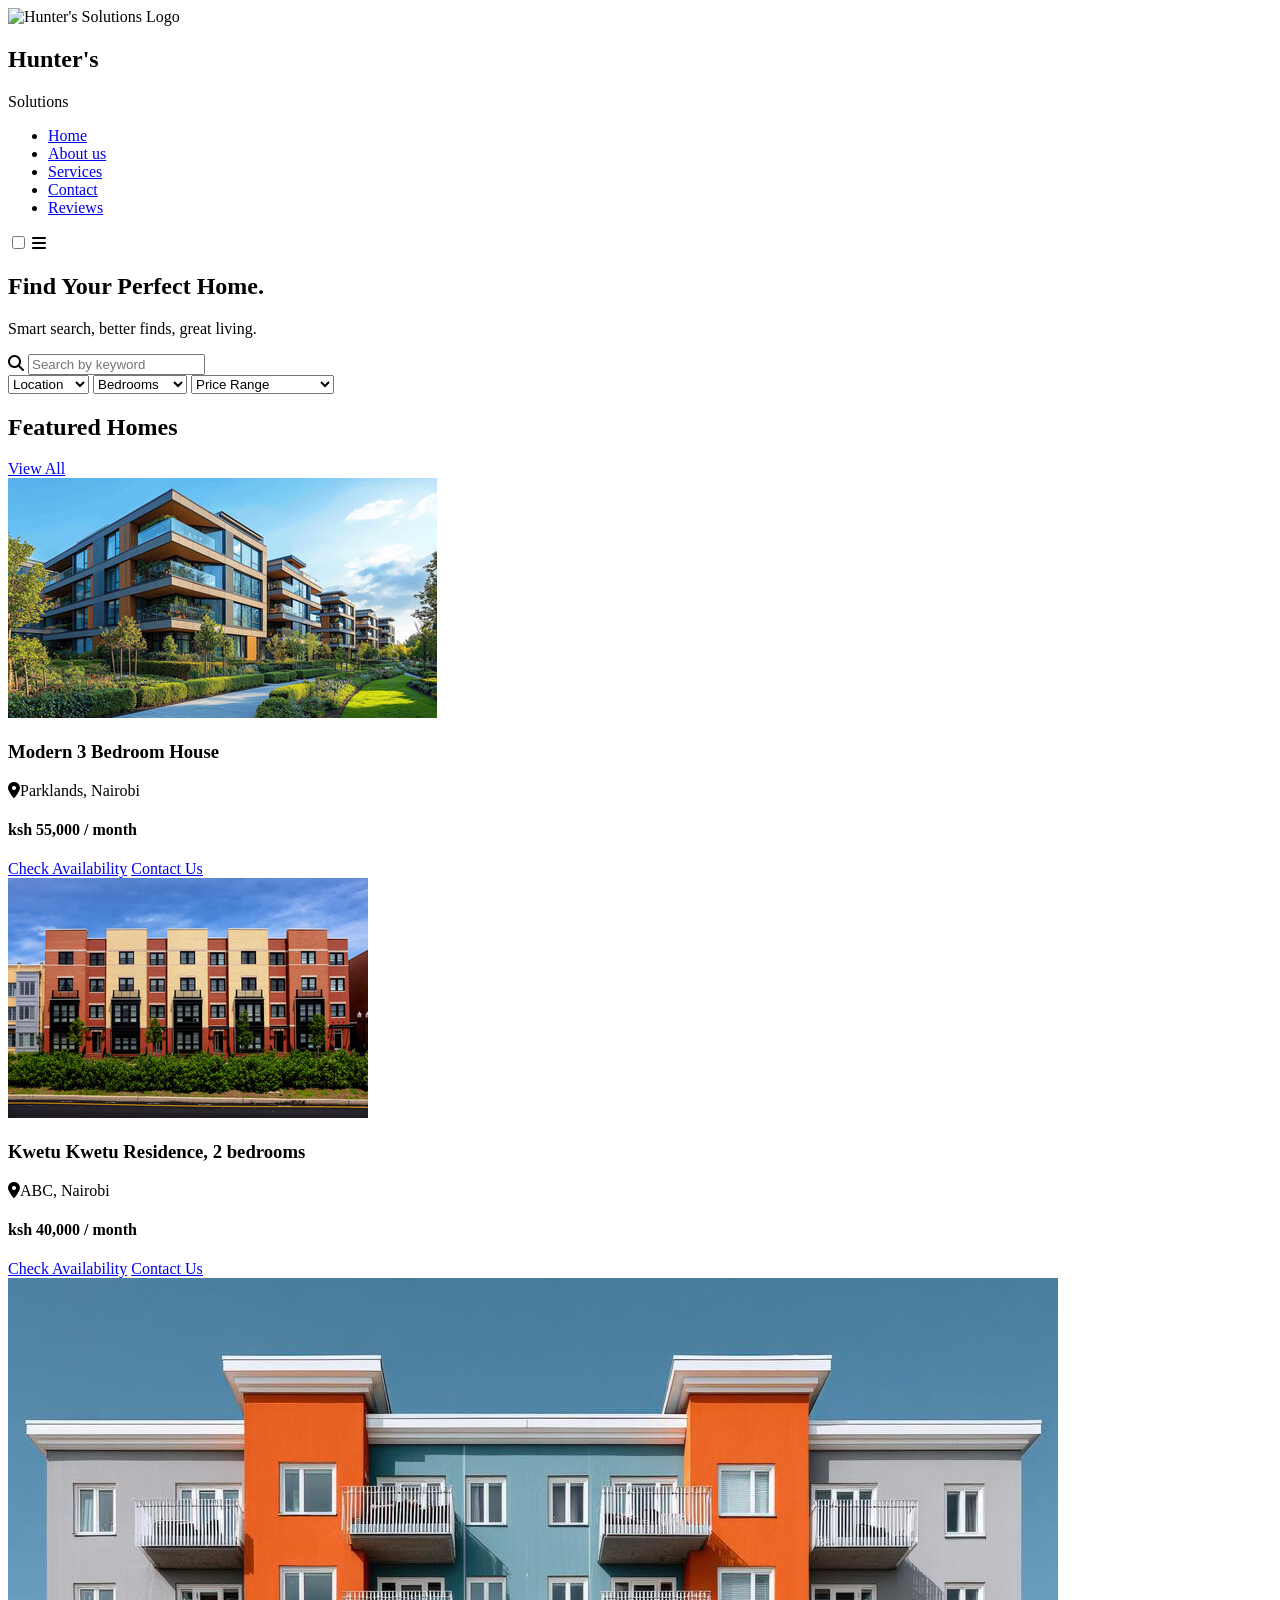
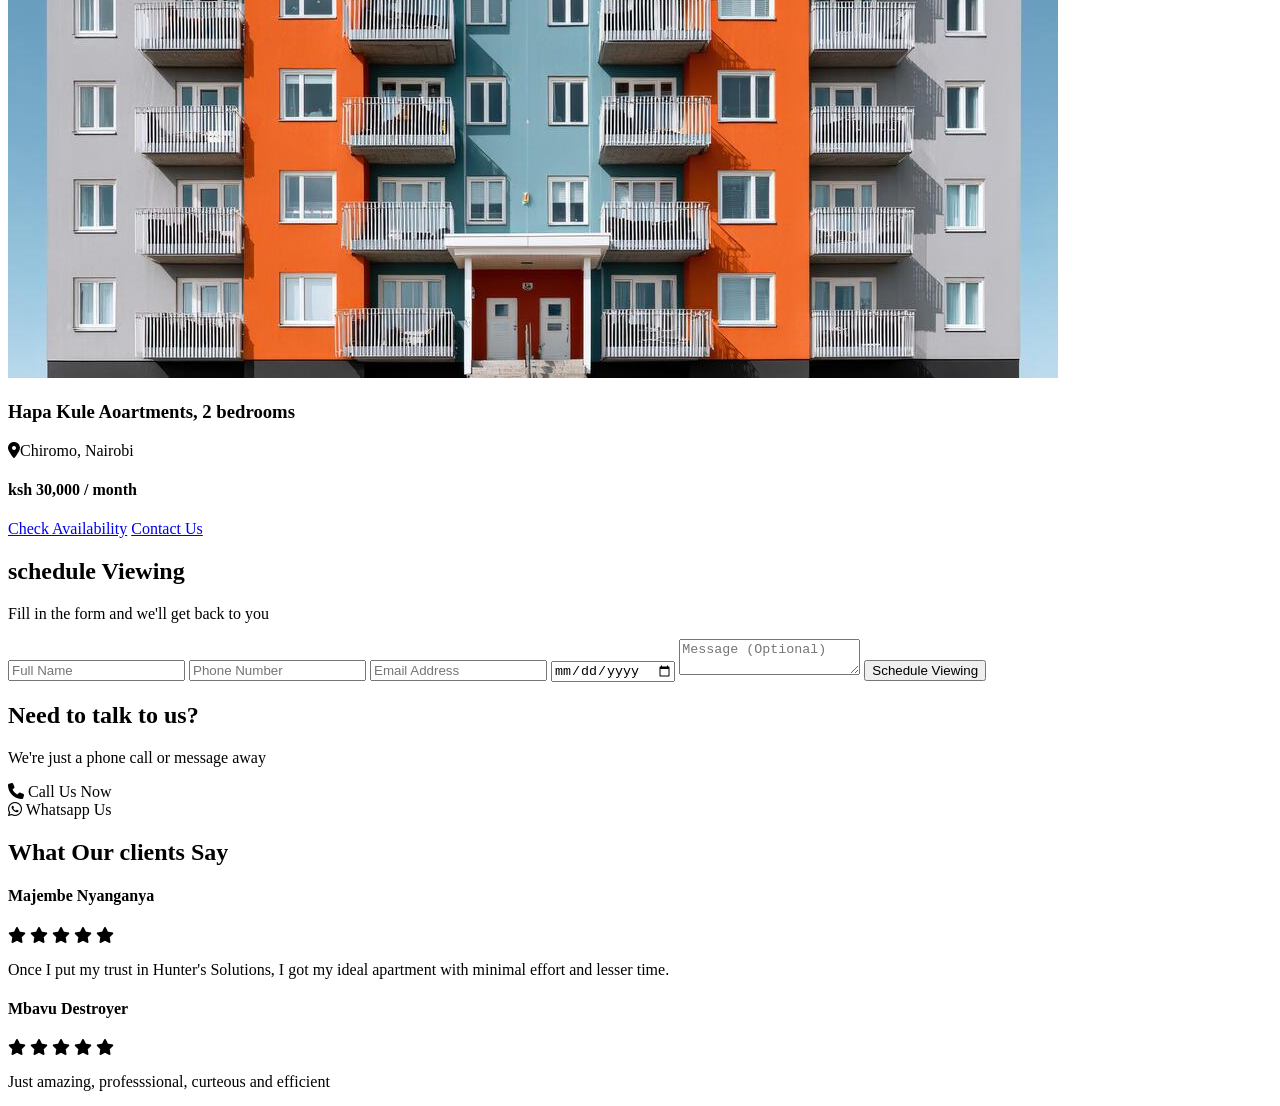
==== index.html @ afc2e2cc "add information section for schedule viewing, contact information and reviews" ====
<!DOCTYPE html>
<html lang="en">

<head>
    <meta charset="UTF-8">
    <meta name="viewport" content="width=device-width, initial-scale=1.0">
    <title>Hunter's Solution</title>
    <link rel="preconnect" href="https://fonts.googleapis.com">
    <link rel="preconnect" href="https://fonts.gstatic.com" crossorigin>

    <link href="https://fonts.googleapis.com/css2?family=Poppins:wght@300;400;500;600;700&display=swap"
        rel="stylesheet">
    <link rel="stylesheet" href="https://cdnjs.cloudflare.com/ajax/libs/font-awesome/6.7.2/css/all.min.css">
    <link rel="stylesheet" href="css\style.css">

</head>

<body>
    <header>
        <nav class="navbar">
            <div class="logo">

                <img src="images/logo.png" alt="Hunter's Solutions Logo">

                <div class="logo-text">
                    <h2>Hunter's</h2>
                    <span>Solutions</span>
                </div>

            </div>
            <ul class="nav-links">

                <li><a href="#home">Home</a></li>

                <li><a href="#about">About us</a></li>

                <li><a href="#services">Services</a></li>

                <li><a href="#contact">Contact</a></li>

                <li><a href="#reviews">Reviews</a></li>

            </ul>
            <input type="checkbox" id="menu-toggle">

            <label for="menu-toggle" class="hamburger">

                <i class="fa-solid fa-bars"></i>

            </label>
        </nav>
    </header>
    <main>
        <section id="home" class="hero"></section>
        <section class="featured-properties"></section>
        <section class="informarion-section"></section>

    </main>
    <section id="home" class="hero">
        <div class="overlay">
            <div class="hero-content">
                <h1>Find Your Perfect Home.</h1>
                <p>Smart search, better finds, great living.</p>
                <div class="search-bar">
                    <div class="search-input">
                        <i class="fa-solid fa-magnifying-glass"></i>
                        <input type="text" placeholder="Search by keyword">

                    </div>
                    <select>
                        <option>Location</option>
                        <option>Nairobi</option>
                        <option>Kisumu</option>
                        <option>Mombasa</option>
                        <option>Nakuru</option>
                    </select>
                    <select>
                        <option>Bedrooms</option>
                        <option>2 Bedrooms</option>
                        <option>3 Bedrooms</option>
                    </select>
                    <select>
                        <option>Price Range</option>
                        <option>Ksh 20,000 - 30,000</option>
                        <option>Ksh 30,000 - 40,000</option>
                        <option>Ksh 40,000 - 50,000</option>
                    </select>
                </div>
            </div>
        </div>
    </section>
    <section class="featured-properties">
        <div class="section-heading">
            <h2>Featured Homes</h2>
            <a href="#">View All</a>
        </div>
        <div class="property-grid">

        </div>
    </section>
    <article class="property-card">
        <img src="assets\apt1.jpg" alt="Modern Apartment">
        <div class="property-details">
            <h3>Modern 3 Bedroom House</h3>
            <p><i class="fa-solid fa-location-dot"></i>Parklands, Nairobi</p>
            <h4>ksh 55,000 / month</h4>
            <div class="property-buttons">
                <a href="#">Check Availability</a>
                <a href="#contact">Contact Us</a>
            </div>
        </div>
    </article>
    <article class="property-card">
        <img src="assets\apt2.jpg" alt="Modern Apartment">
        <div class="property-details">
            <h3>Kwetu Kwetu Residence, 2 bedrooms</h3>
            <p><i class="fa-solid fa-location-dot"></i>ABC, Nairobi</p>
            <h4>ksh 40,000 / month</h4>
            <div class="property-buttons">
                <a href="#">Check Availability</a>
                <a href="#contact">Contact Us</a>
            </div>
        </div>
    </article>
    <article class="property-card">
        <img src="assets\apt6.jpeg" alt="Modern Apartment">
        <div class="property-details">
            <h3>Hapa Kule Aoartments, 2 bedrooms</h3>
            <p><i class="fa-solid fa-location-dot"></i>Chiromo, Nairobi</p>
            <h4>ksh 30,000 / month</h4>
            <div class="property-buttons">
                <a href="#">Check Availability</a>
                <a href="#contact">Contact Us</a>
            </div>
        </div>
    </article>
    <section class="information-section">
        <article id="schedule" class="schedule-card">
            <h2>schedule Viewing</h2>
            <p>Fill in the form and we'll get back to you</p>
            <form>
                <input type="text" placeholder="Full Name" required>
                <input type="tel" placeholder="Phone Number" required>
                <input type="email" placeholder="Email Address" required>
                <input type="date">
                <textarea placeholder="Message (Optional)"></textarea>
                <button type="Submit">Schedule Viewing</button>
            </form>
        </article>
        <article id="contact" class="contact-card">
            <h2>Need to talk to us?</h2>
            <p>We're just a phone call or message away</p>
            <div class="contact-option">
                <i class="fa-solid fa-phone"></i>
                <span>Call Us Now</span>
            </div>
            <div class="contact-option">
                <i class="fa-brands fa-whatsapp"></i>
                <span>Whatsapp Us</span>
            </div>
        </article>
        <article id="reviews" class="reviews-card">
            <h2>What Our clients Say</h2>
            <div class="review">
                <h4>Majembe Nyanganya</h4>
                <div class="stars">
                    <i class="fa-solid fa-star"></i>
                    <i class="fa-solid fa-star"></i>
                    <i class="fa-solid fa-star"></i>
                    <i class="fa-solid fa-star"></i>
                    <i class="fa-solid fa-star"></i>
               </div>
               <p>Once I put my trust in Hunter's Solutions, I got my ideal apartment with minimal effort and lesser time.</p>

            </div>
             <div class="review">
                <h4>Mbavu Destroyer</h4>
                <div class="stars">
                    <i class="fa-solid fa-star"></i>
                    <i class="fa-solid fa-star"></i>
                    <i class="fa-solid fa-star"></i>
                    <i class="fa-solid fa-star"></i>
                    <i class="fa-solid fa-star"></i>
               </div>
               <p>Just amazing, professsional, curteous and efficient</p>
             </div>
        </article>
    </section>





</body>

</html>
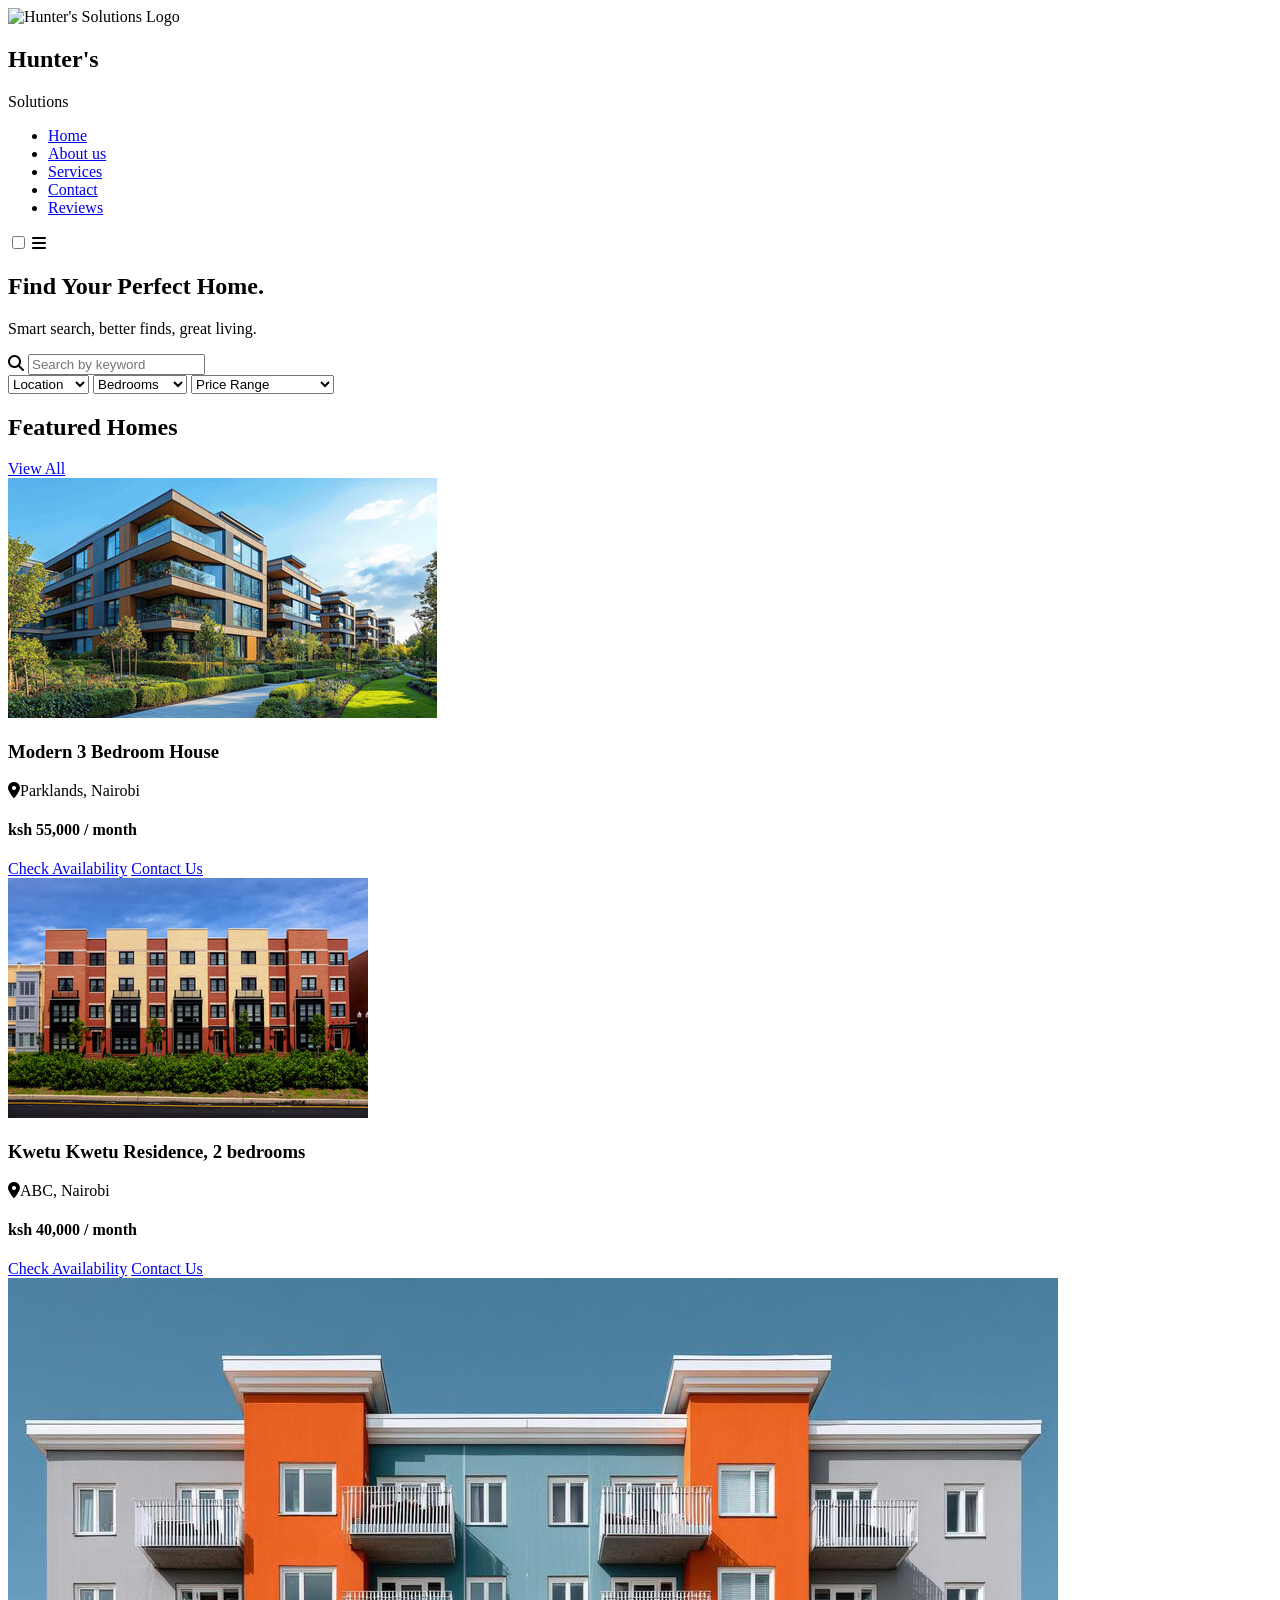
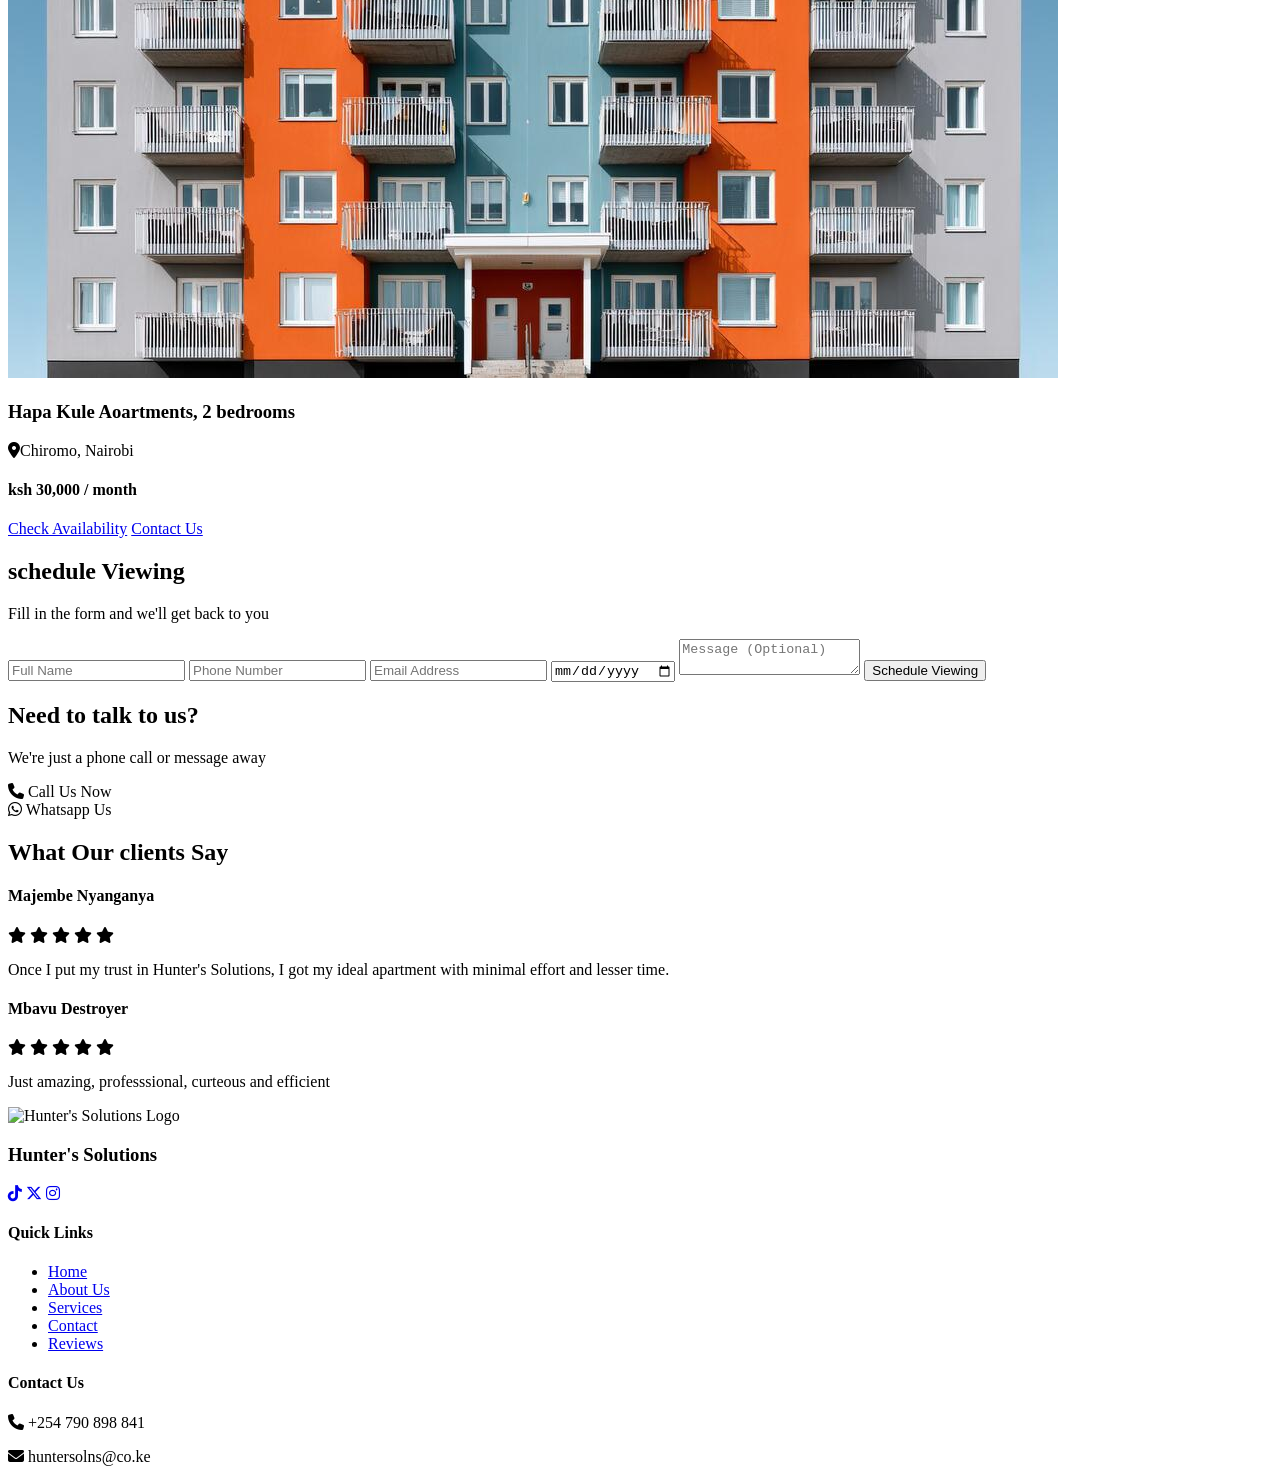
==== commit 996e3164: "add footer section with social icons, quick links and contacts" ====
--- a/index.html
+++ b/index.html
@@ -169,11 +169,12 @@
                     <i class="fa-solid fa-star"></i>
                     <i class="fa-solid fa-star"></i>
                     <i class="fa-solid fa-star"></i>
-               </div>
-               <p>Once I put my trust in Hunter's Solutions, I got my ideal apartment with minimal effort and lesser time.</p>
-
-            </div>
-             <div class="review">
+                </div>
+                <p>Once I put my trust in Hunter's Solutions, I got my ideal apartment with minimal effort and lesser
+                    time.</p>
+
+            </div>
+            <div class="review">
                 <h4>Mbavu Destroyer</h4>
                 <div class="stars">
                     <i class="fa-solid fa-star"></i>
@@ -181,11 +182,43 @@
                     <i class="fa-solid fa-star"></i>
                     <i class="fa-solid fa-star"></i>
                     <i class="fa-solid fa-star"></i>
-               </div>
-               <p>Just amazing, professsional, curteous and efficient</p>
-             </div>
+                </div>
+                <p>Just amazing, professsional, curteous and efficient</p>
+            </div>
         </article>
     </section>
+    <footer>
+
+        <div class="footer-container">
+            <div class="footer-logo">
+                <img src="images/logo.png" alt="Hunter's Solutions Logo">
+                <h3>Hunter's Solutions</h3>
+            </div>
+            <div class="footer-social">
+                <a href="#"><i class="fa-brands fa-tiktok"></i></a>
+                <a href="#"><i class="fa-brands fa-x-twitter"></i></a>
+                <a href="#"><i class="fa-brands fa-instagram"></i></a>
+            </div>
+            <div class="footer-links">
+                <h4>Quick Links</h4>
+                <ul>
+                    <li><a href="#home">Home</a></li>
+                    <li><a href="#about">About Us</a></li>
+                    <li><a href="#services">Services</a></li>
+                    <li><a href="#contact">Contact</a></li>
+                    <li><a href="#reviews">Reviews</a></li>
+                </ul>
+
+            </div>
+            <div class="footer-contact">
+                <h4>Contact Us</h4>
+                <p><i class="fa-solid fa-phone"></i> +254 790 898 841</p>
+                <p><i class="fa-solid fa-envelope"></i> huntersolns@co.ke</p>
+            </div>
+
+        </div>
+
+    </footer>
 
 
 
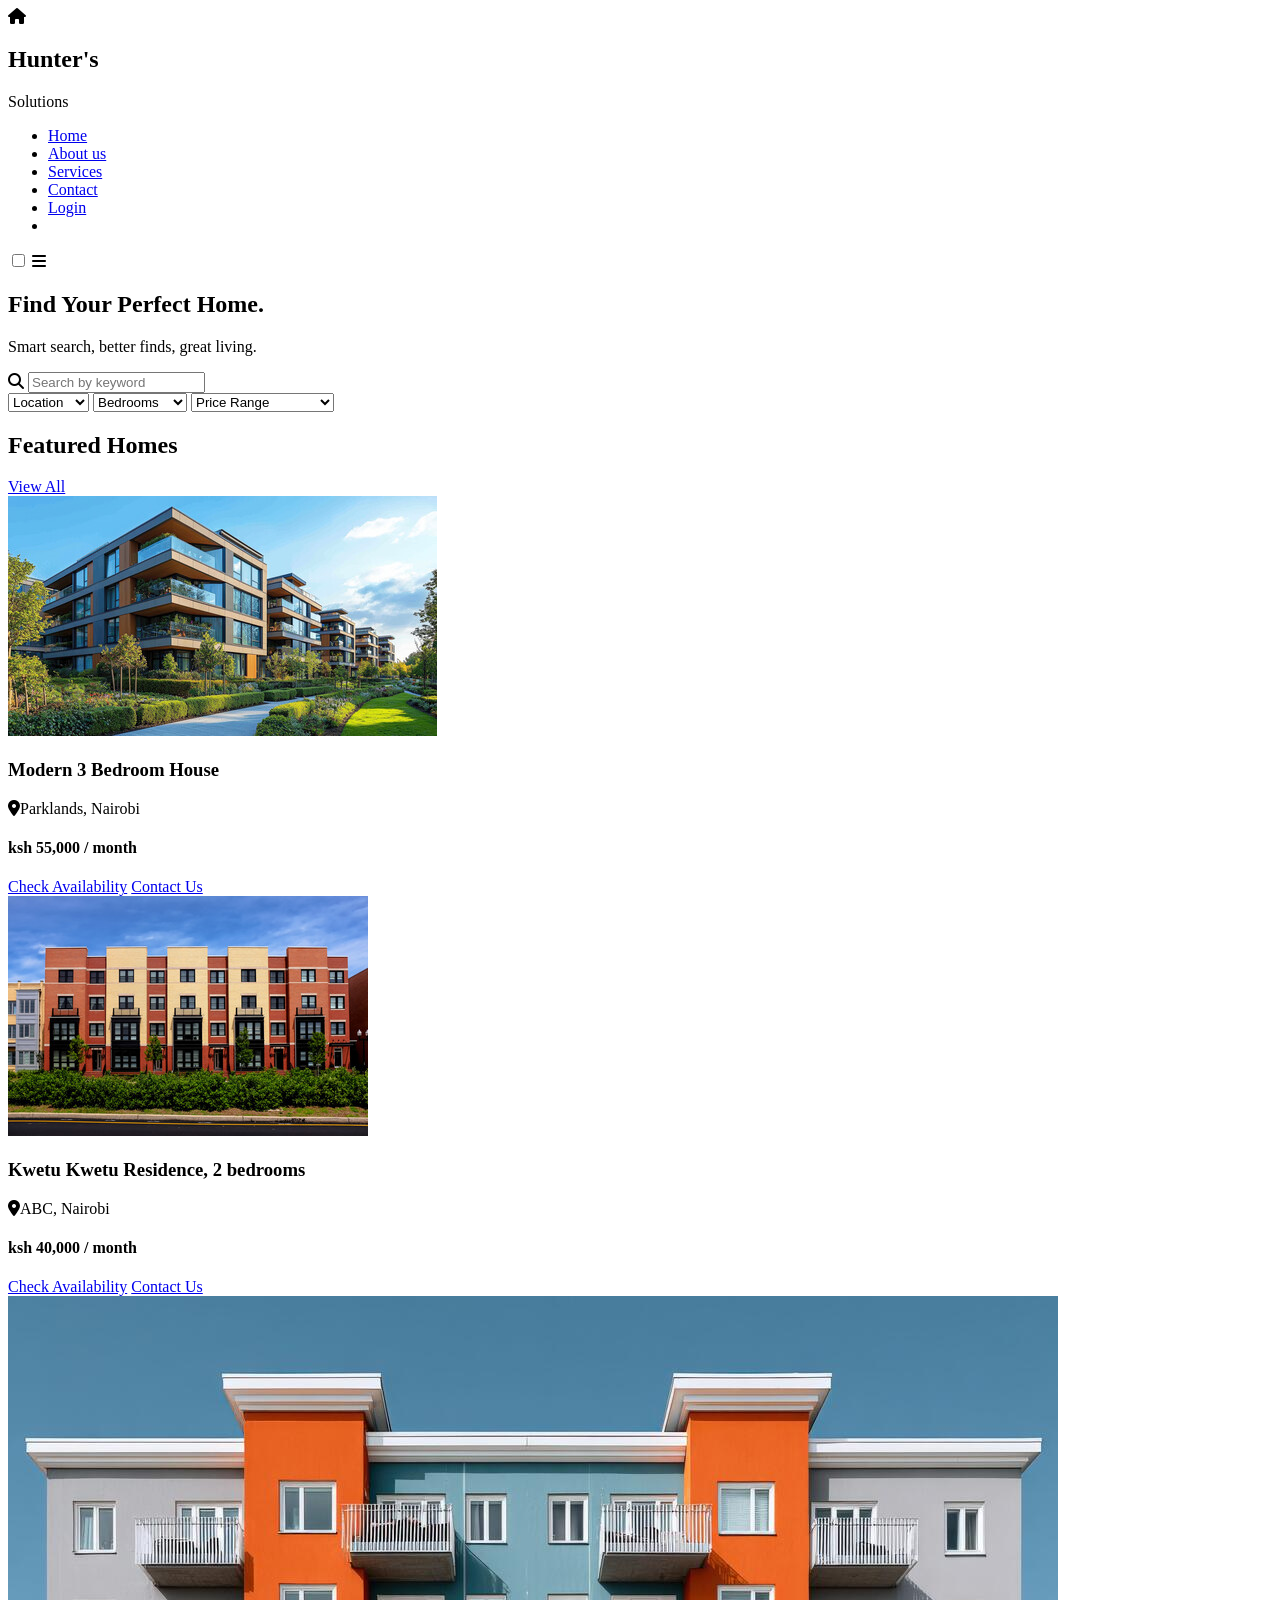
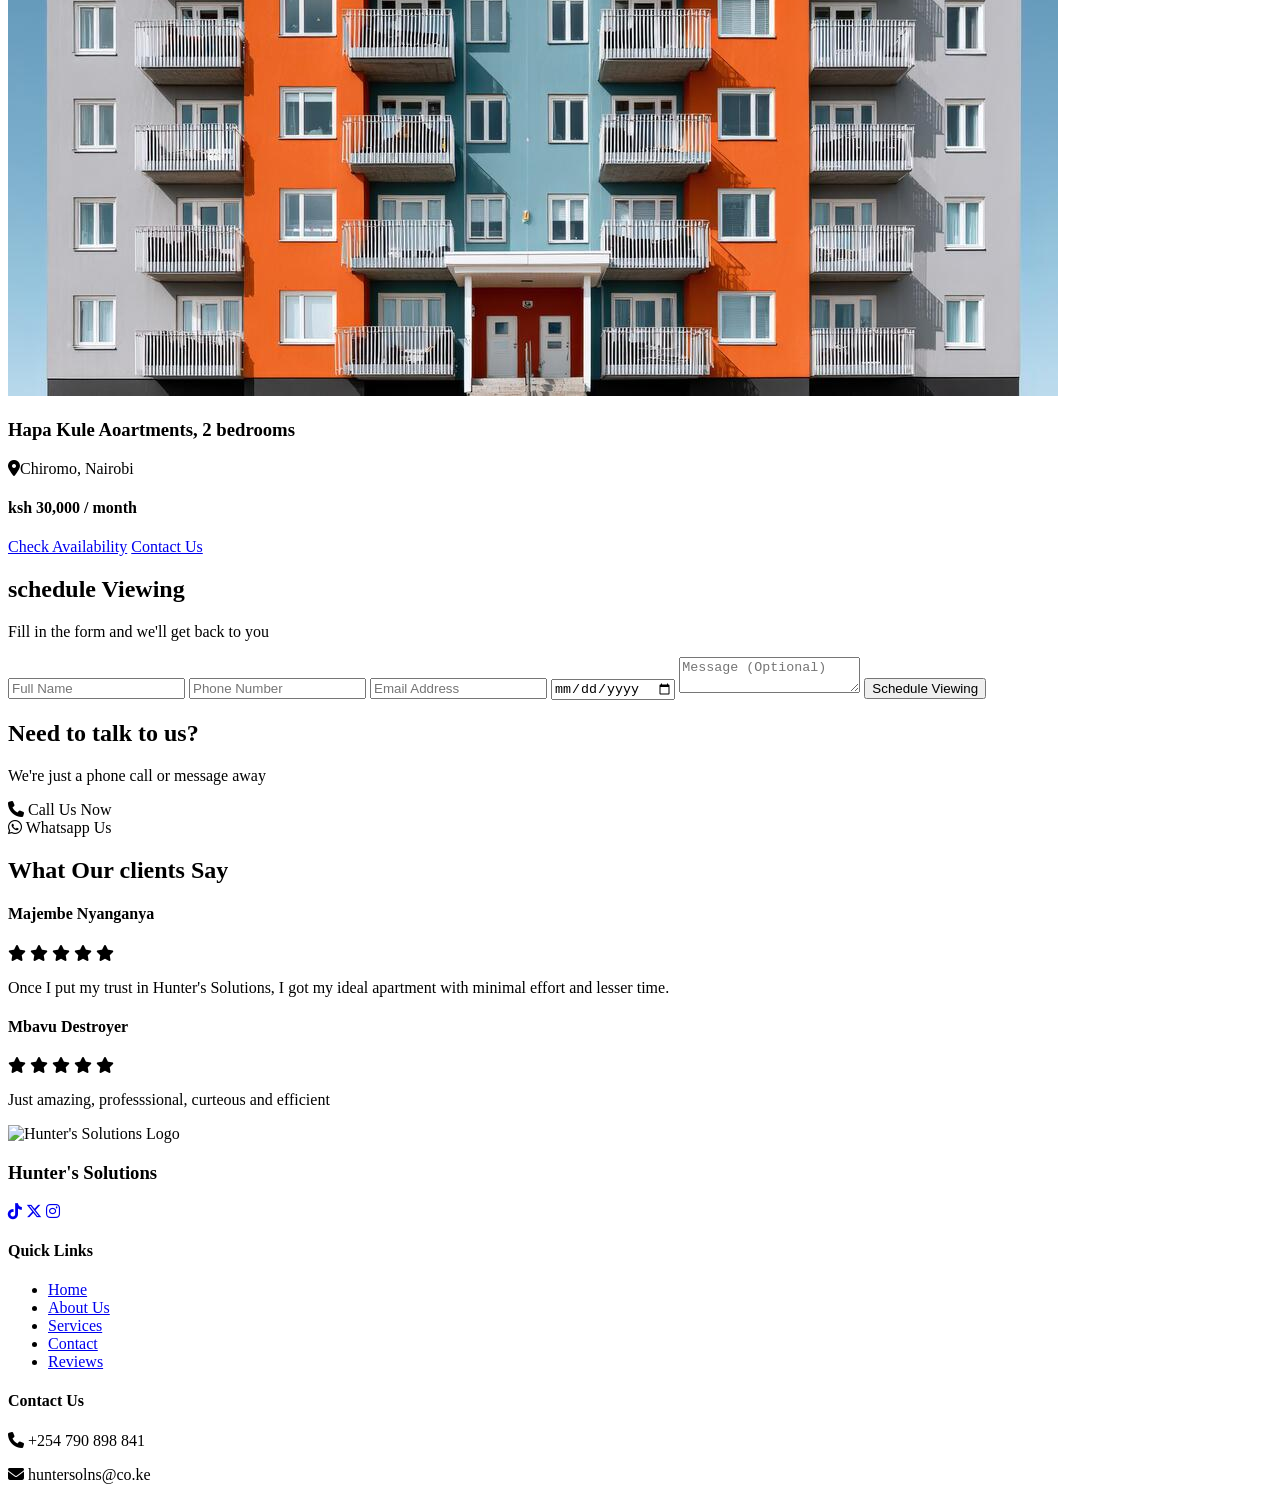
==== commit eff3067d: "add universal selector to reset the page format" ====
--- a/index.html
+++ b/index.html
@@ -19,9 +19,7 @@
     <header>
         <nav class="navbar">
             <div class="logo">
-
-                <img src="images/logo.png" alt="Hunter's Solutions Logo">
-
+               <i class="fa-solid fa-house"></i>
                 <div class="logo-text">
                     <h2>Hunter's</h2>
                     <span>Solutions</span>
@@ -29,24 +27,16 @@
 
             </div>
             <ul class="nav-links">
-
-                <li><a href="#home">Home</a></li>
-
-                <li><a href="#about">About us</a></li>
-
-                <li><a href="#services">Services</a></li>
-
-                <li><a href="#contact">Contact</a></li>
-
-                <li><a href="#reviews">Reviews</a></li>
+                <li><a href="index.html">Home</a></li>
+                <li><a href="about.html">About us</a></li>
+                <li><a href="services.html">Services</a></li>
+                <li><a href="contact">Contact</a></li>              
+                <li><a href="login.html" class="login-btn">Login</a><li>
 
             </ul>
             <input type="checkbox" id="menu-toggle">
-
             <label for="menu-toggle" class="hamburger">
-
                 <i class="fa-solid fa-bars"></i>
-
             </label>
         </nav>
     </header>
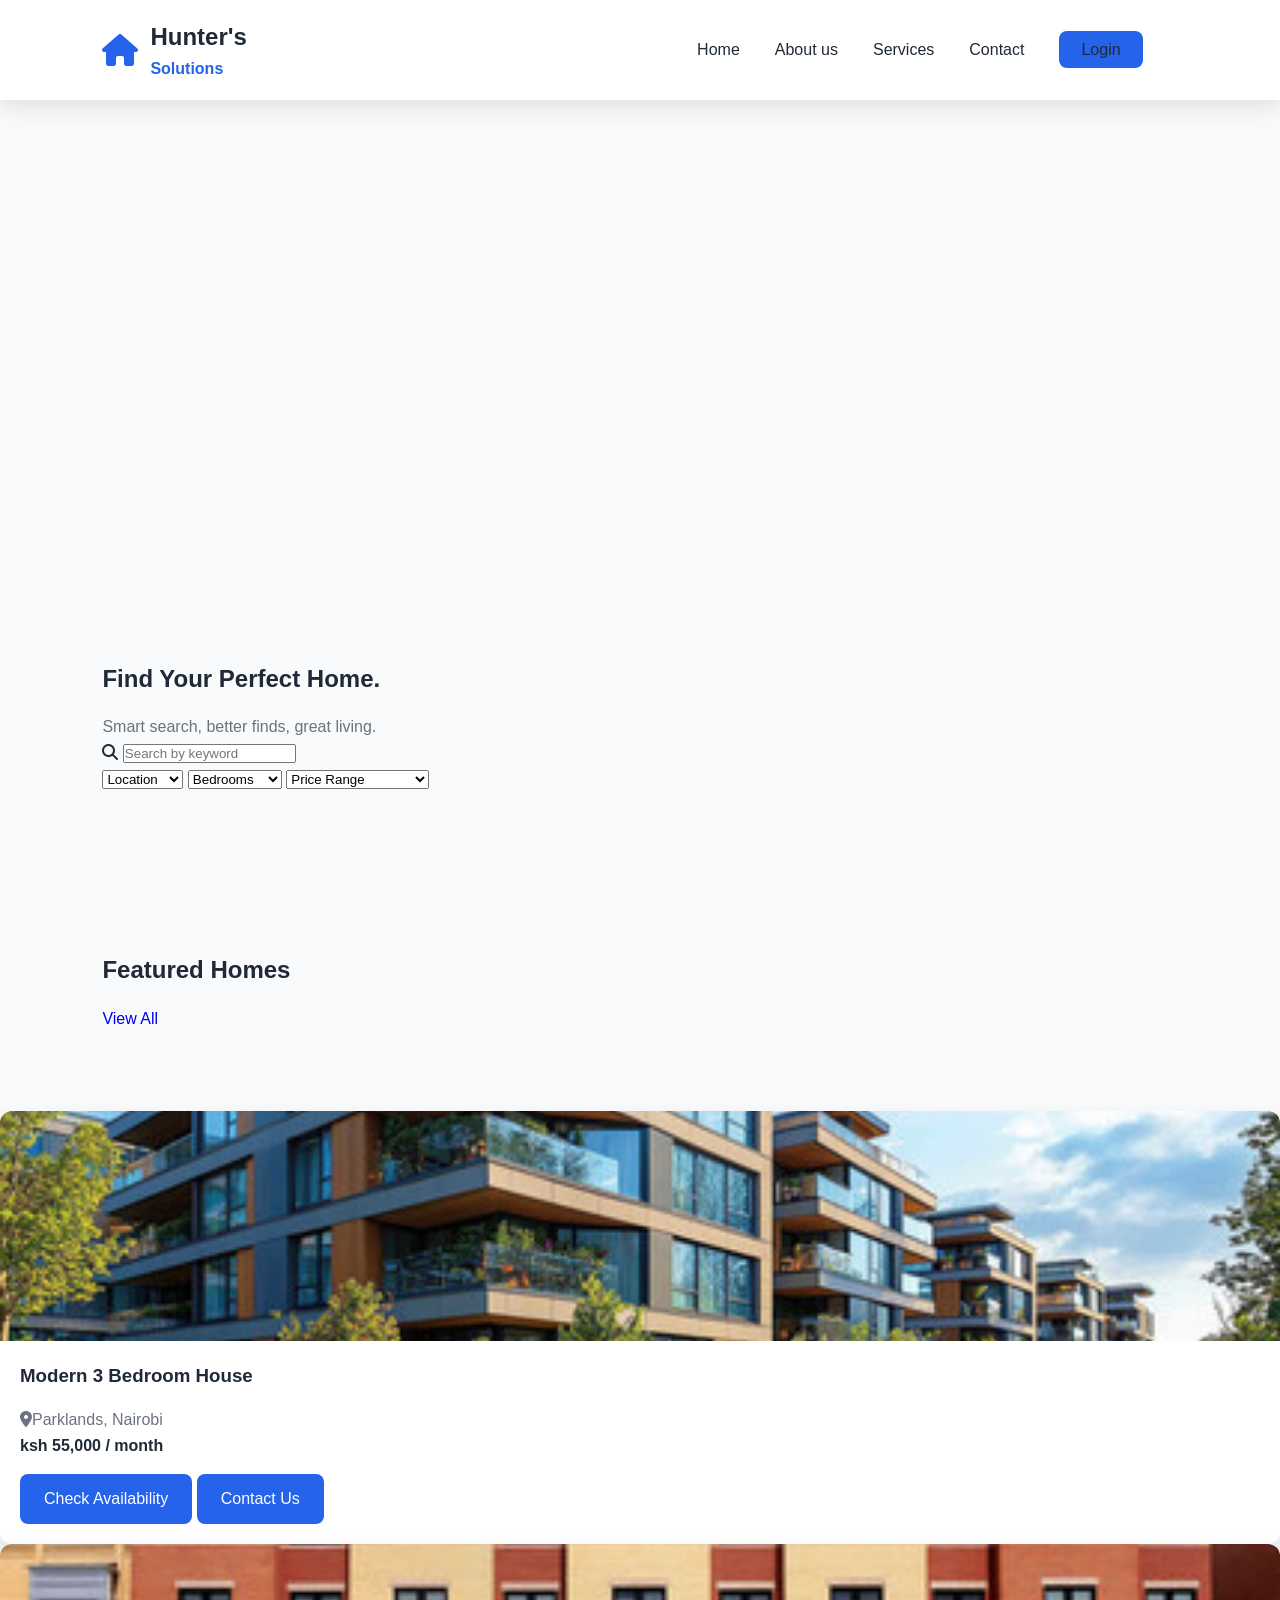
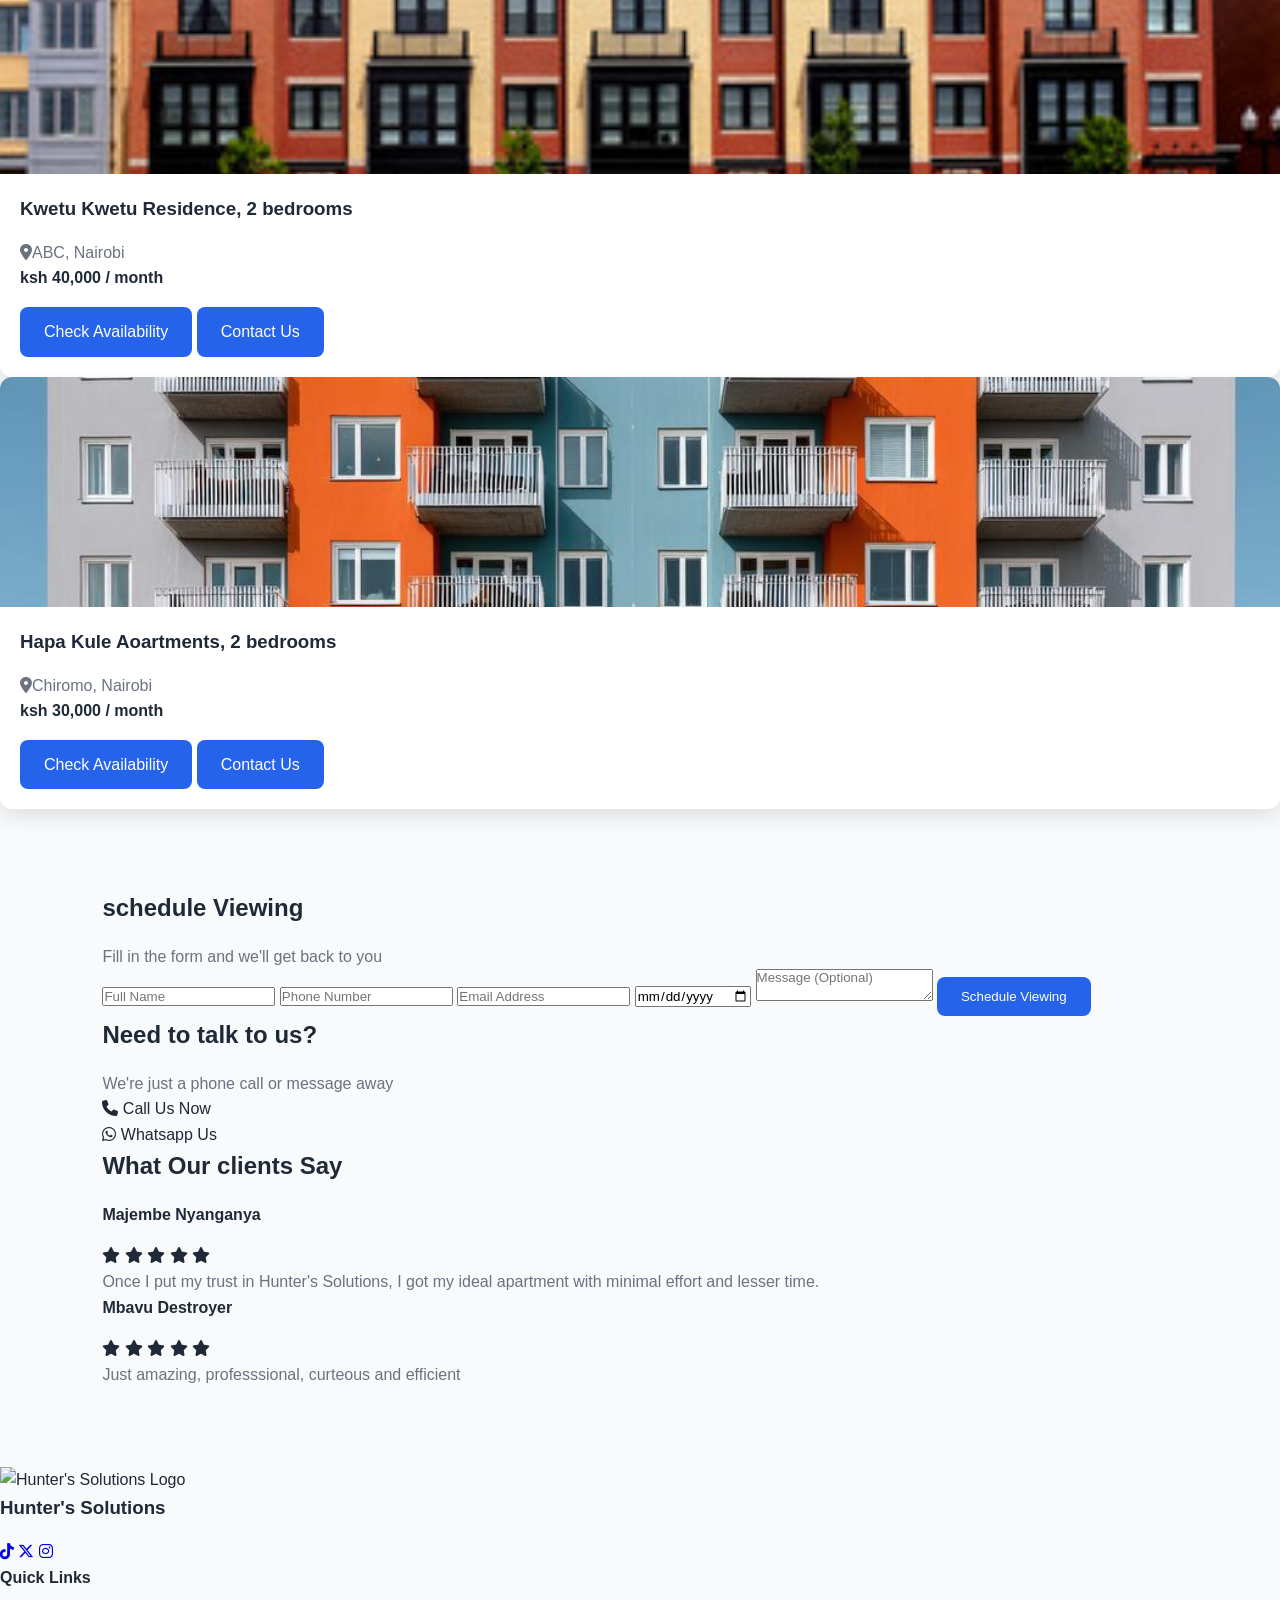
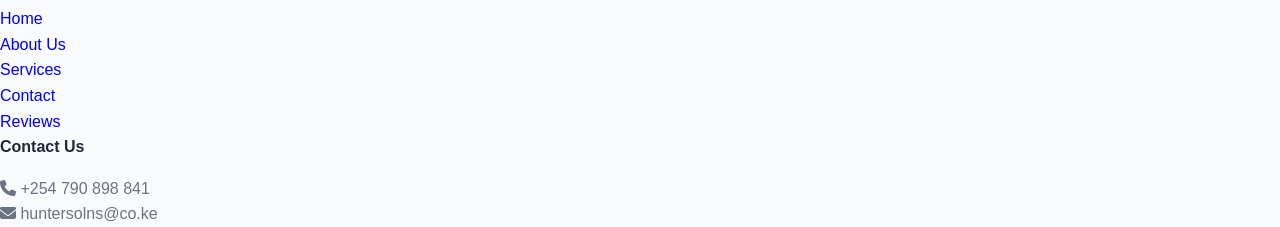
==== commit 2539cca8: "style hamburg menu to remove visibility on desktop" ====
--- a/index.html
+++ b/index.html
@@ -192,11 +192,11 @@
             <div class="footer-links">
                 <h4>Quick Links</h4>
                 <ul>
-                    <li><a href="#home">Home</a></li>
-                    <li><a href="#about">About Us</a></li>
-                    <li><a href="#services">Services</a></li>
-                    <li><a href="#contact">Contact</a></li>
-                    <li><a href="#reviews">Reviews</a></li>
+                    <li><a href="home">Home</a></li>
+                    <li><a href="about">About Us</a></li>
+                    <li><a href="services">Services</a></li>
+                    <li><a href="contact">Contact</a></li>
+                    <li><a href="reviews">Reviews</a></li>
                 </ul>
 
             </div>
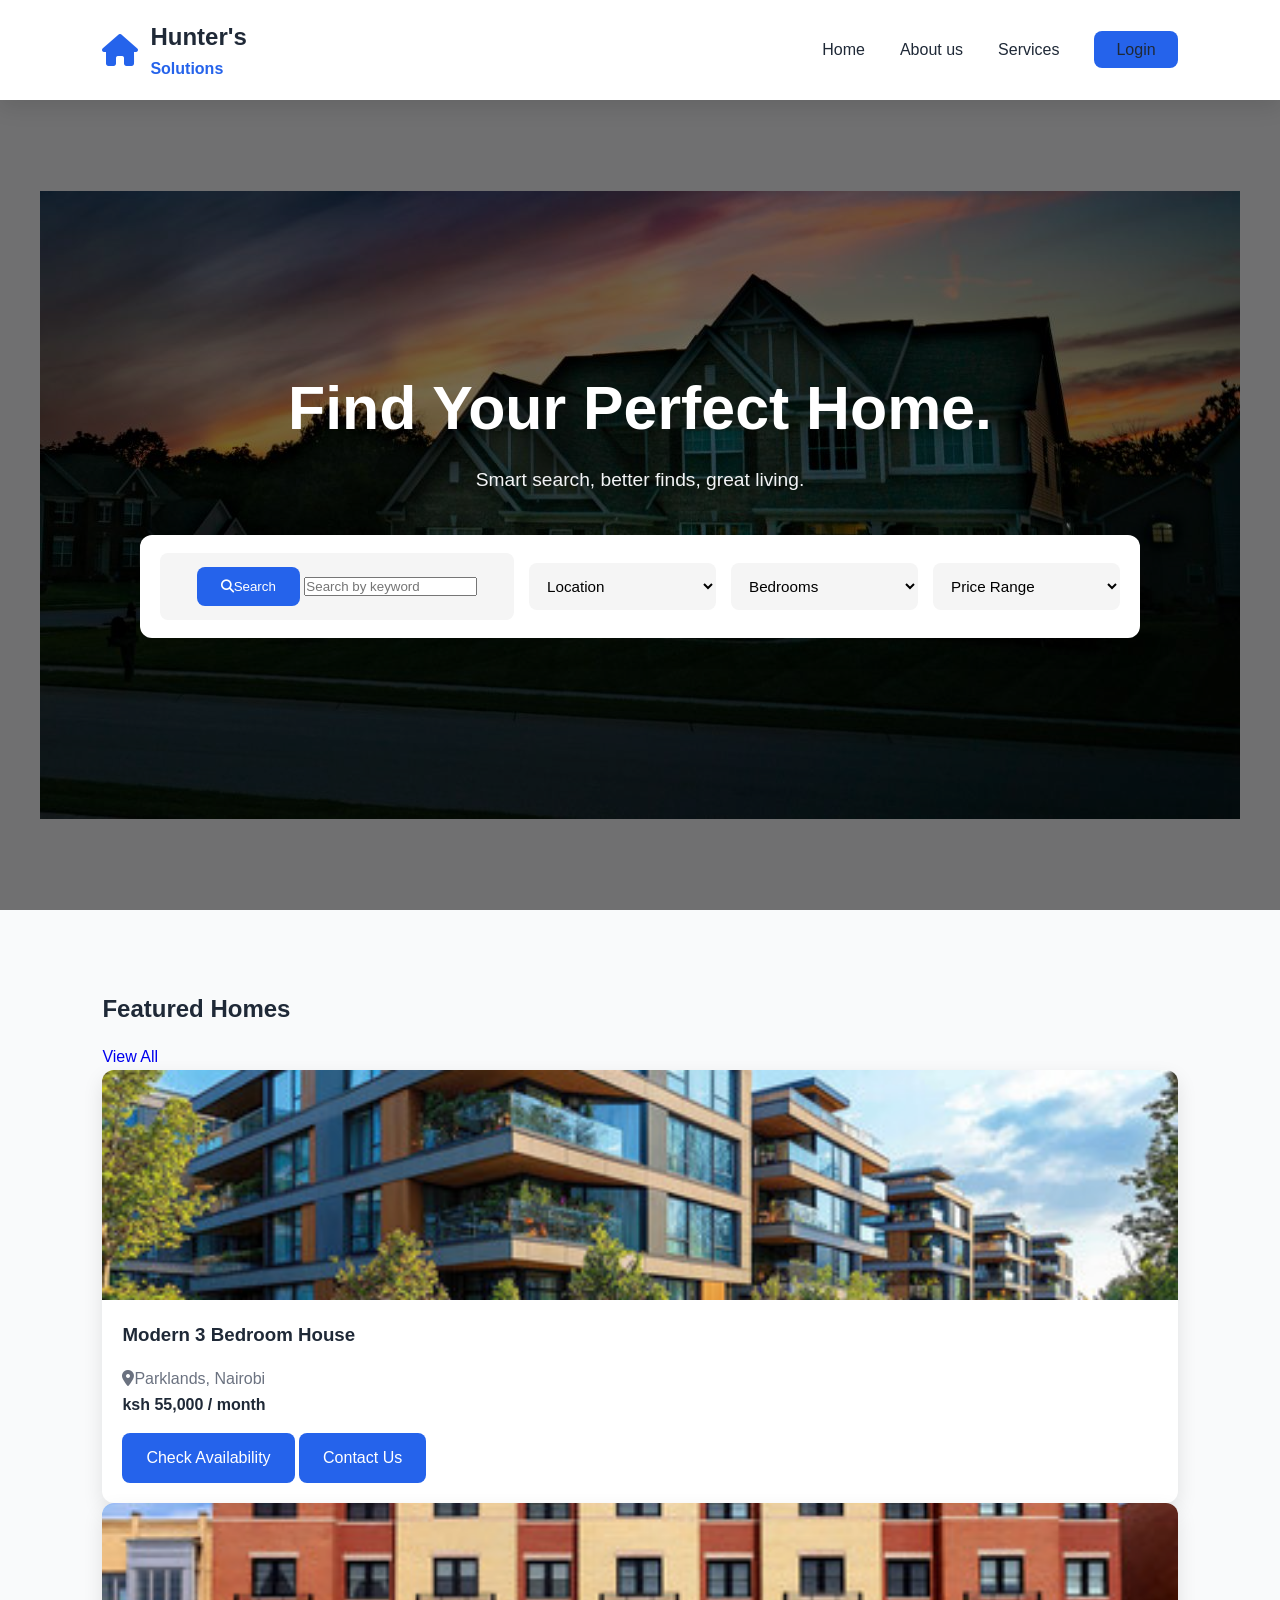
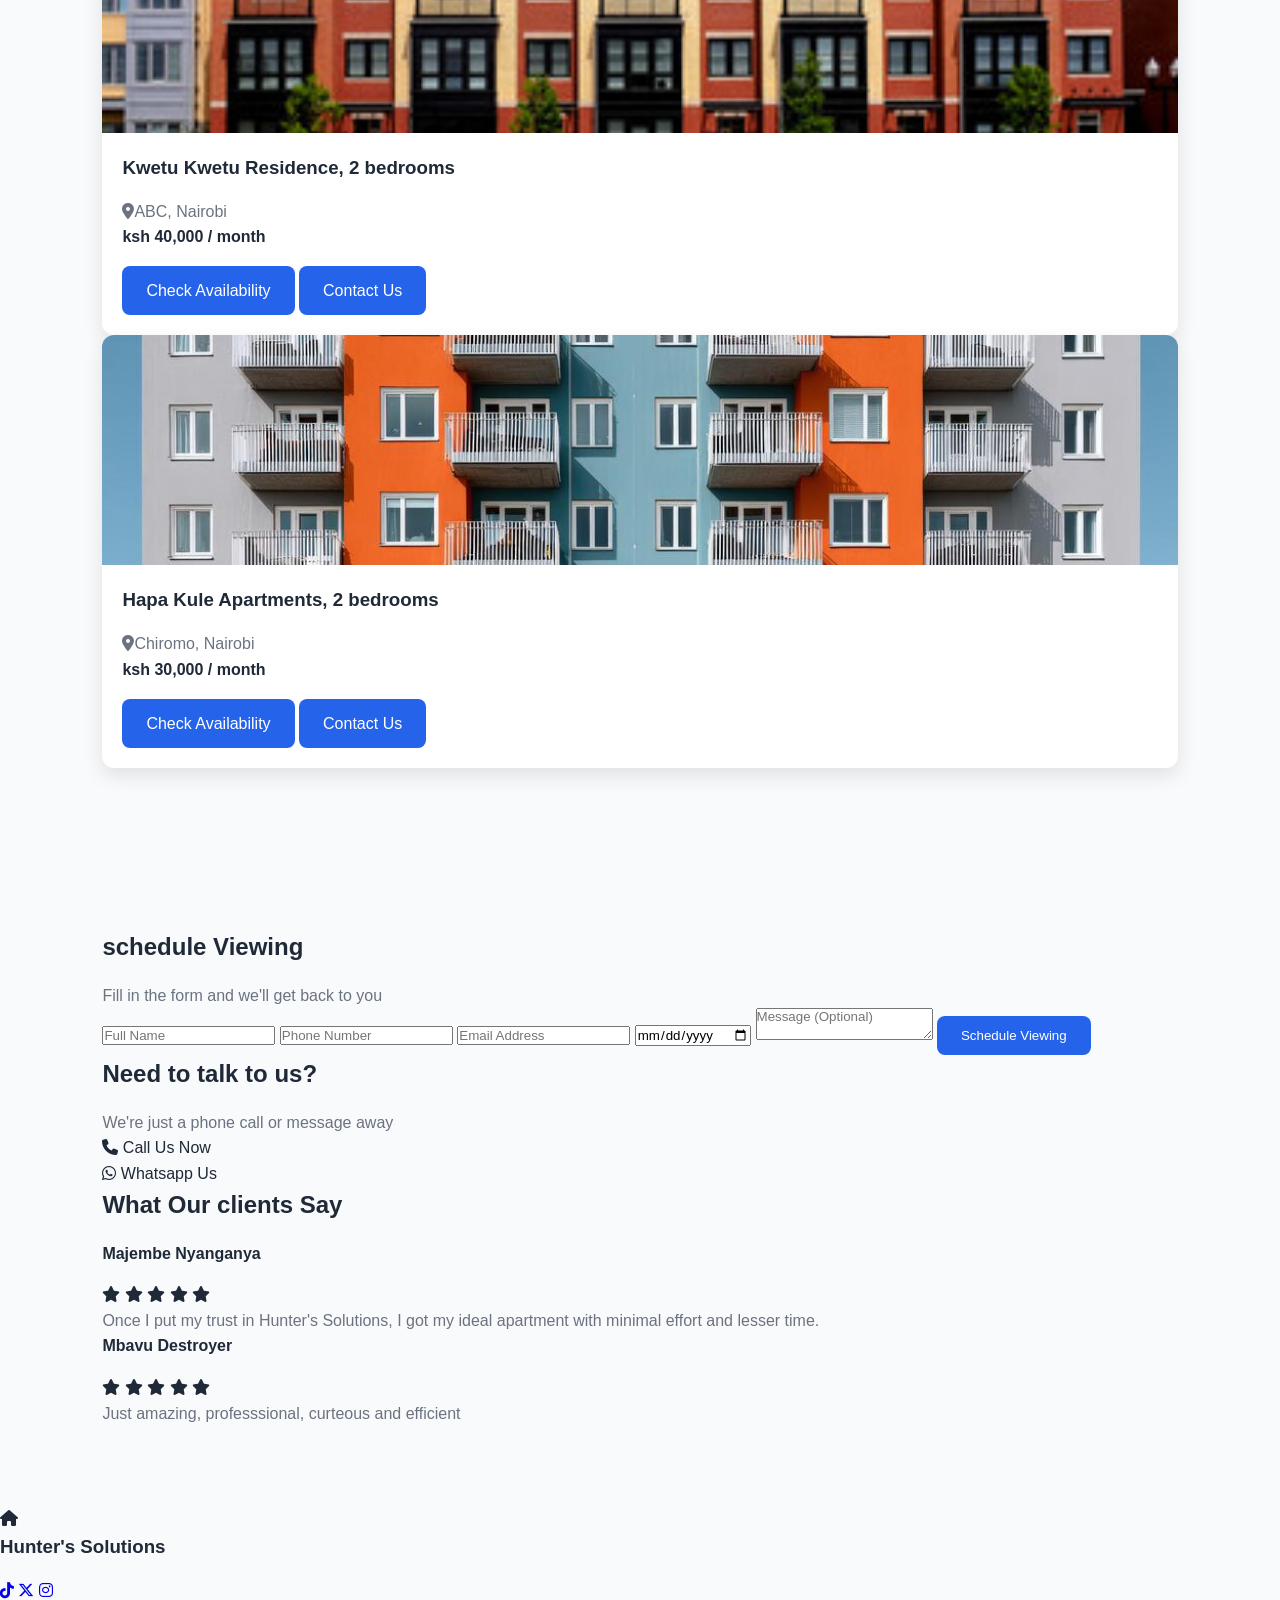
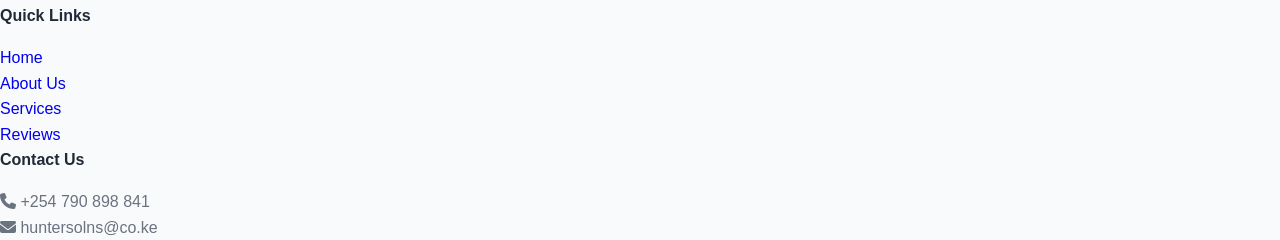
==== commit 2c5aa7c8: "stle hero to add functioms like hover and transition for more accesibilility and to make the page mo" ====
--- a/index.html
+++ b/index.html
@@ -29,9 +29,8 @@
             <ul class="nav-links">
                 <li><a href="index.html">Home</a></li>
                 <li><a href="about.html">About us</a></li>
-                <li><a href="services.html">Services</a></li>
-                <li><a href="contact">Contact</a></li>              
-                <li><a href="login.html" class="login-btn">Login</a><li>
+                <li><a href="services.html">Services</a></li>              
+                <li><a href="login.html" class="login-btn">Login</a></li>
 
             </ul>
             <input type="checkbox" id="menu-toggle">
@@ -40,148 +39,150 @@
             </label>
         </nav>
     </header>
+
     <main>
-        <section id="home" class="hero"></section>
-        <section class="featured-properties"></section>
-        <section class="informarion-section"></section>
-
+        <!-- Home / Hero Section Nested Here -->
+        <section id="home" class="hero">
+            <div class="overlay">
+                <div class="hero-content">
+                    <h1>Find Your Perfect Home.</h1>
+                    <p>Smart search, better finds, great living.</p>
+                    <div class="search-bar">
+                        <div class="search-input">
+                            <button class="search-btn">
+                            <i class="fa-solid fa-magnifying-glass"></i>Search</button>
+                            <input type="text" placeholder="Search by keyword">
+
+                        </div>
+                        <select>
+                            <option>Location</option>
+                            <option>Nairobi</option>
+                            <option>Kisumu</option>
+                            <option>Mombasa</option>
+                            <option>Nakuru</option>
+                        </select>
+                        <select>
+                            <option>Bedrooms</option>
+                            <option>2 Bedrooms</option>
+                            <option>3 Bedrooms</option>
+                        </select>
+                        <select>
+                            <option>Price Range</option>
+                            <option>Ksh 20,000 - 30,000</option>
+                            <option>Ksh 30,000 - 40,000</option>
+                            <option>Ksh 40,000 - 50,000</option>
+                        </select>
+                    </div>
+                </div>
+            </div>
+        </section>
+
+        <!-- Featured Properties Section with Cards Placed in the Grid -->
+        <section class="featured-properties">
+            <div class="section-heading">
+                <h2>Featured Homes</h2>
+                <a href="#">View All</a>
+            </div>
+            <div class="property-grid">
+                <article class="property-card">
+                    <img src="assets\apt1.jpg" alt="Modern Apartment">
+                    <div class="property-details">
+                        <h3>Modern 3 Bedroom House</h3>
+                        <p><i class="fa-solid fa-location-dot"></i>Parklands, Nairobi</p>
+                        <h4>ksh 55,000 / month</h4>
+                        <div class="property-buttons">
+                            <a href="#">Check Availability</a>
+                            <a href="#contact">Contact Us</a>
+                        </div>
+                    </div>
+                </article>
+                <article class="property-card">
+                    <img src="assets\apt2.jpg" alt="Modern Apartment">
+                    <div class="property-details">
+                        <h3>Kwetu Kwetu Residence, 2 bedrooms</h3>
+                        <p><i class="fa-solid fa-location-dot"></i>ABC, Nairobi</p>
+                        <h4>ksh 40,000 / month</h4>
+                        <div class="property-buttons">
+                            <a href="#">Check Availability</a>
+                            <a href="#contact">Contact Us</a>
+                        </div>
+                    </div>
+                </article>
+                <article class="property-card">
+                    <img src="assets\apt6.jpeg" alt="Modern Apartment">
+                    <div class="property-details">
+                        <h3>Hapa Kule Apartments, 2 bedrooms</h3>
+                        <p><i class="fa-solid fa-location-dot"></i>Chiromo, Nairobi</p>
+                        <h4>ksh 30,000 / month</h4>
+                        <div class="property-buttons">
+                            <a href="#">Check Availability</a>
+                            <a href="#contact">Contact Us</a>
+                        </div>
+                    </div>
+                </article>
+            </div>
+        </section>
+
+        <!-- Information Section (Forms, Contact, Reviews) Nested Here -->
+        <section class="information-section">
+            <article id="schedule" class="schedule-card">
+                <h2>schedule Viewing</h2>
+                <p>Fill in the form and we'll get back to you</p>
+                <form>
+                    <input type="text" placeholder="Full Name" required>
+                    <input type="tel" placeholder="Phone Number" required>
+                    <input type="email" placeholder="Email Address" required>
+                    <input type="date">
+                    <textarea placeholder="Message (Optional)"></textarea>
+                    <button type="submit">Schedule Viewing</button>
+                </form>
+            </article>
+            <article id="contact" class="contact-card">
+                <h2>Need to talk to us?</h2>
+                <p>We're just a phone call or message away</p>
+                <div class="contact-option">
+                    <i class="fa-solid fa-phone"></i>
+                    <span>Call Us Now</span>
+                </div>
+                <div class="contact-option">
+                    <i class="fa-brands fa-whatsapp"></i>
+                    <span>Whatsapp Us</span>
+                </div>
+            </article>
+            <article id="reviews" class="reviews-card">
+                <h2>What Our clients Say</h2>
+                <div class="review">
+                    <h4>Majembe Nyanganya</h4>
+                    <div class="stars">
+                        <i class="fa-solid fa-star"></i>
+                        <i class="fa-solid fa-star"></i>
+                        <i class="fa-solid fa-star"></i>
+                        <i class="fa-solid fa-star"></i>
+                        <i class="fa-solid fa-star"></i>
+                    </div>
+                    <p>Once I put my trust in Hunter's Solutions, I got my ideal apartment with minimal effort and lesser
+                        time.</p>
+
+                </div>
+                <div class="review">
+                    <h4>Mbavu Destroyer</h4>
+                    <div class="stars">
+                        <i class="fa-solid fa-star"></i>
+                        <i class="fa-solid fa-star"></i>
+                        <i class="fa-solid fa-star"></i>
+                        <i class="fa-solid fa-star"></i>
+                        <i class="fa-solid fa-star"></i>
+                    </div>
+                    <p>Just amazing, professsional, curteous and efficient</p>
+                </div>
+            </article>
+        </section>
     </main>
-    <section id="home" class="hero">
-        <div class="overlay">
-            <div class="hero-content">
-                <h1>Find Your Perfect Home.</h1>
-                <p>Smart search, better finds, great living.</p>
-                <div class="search-bar">
-                    <div class="search-input">
-                        <i class="fa-solid fa-magnifying-glass"></i>
-                        <input type="text" placeholder="Search by keyword">
-
-                    </div>
-                    <select>
-                        <option>Location</option>
-                        <option>Nairobi</option>
-                        <option>Kisumu</option>
-                        <option>Mombasa</option>
-                        <option>Nakuru</option>
-                    </select>
-                    <select>
-                        <option>Bedrooms</option>
-                        <option>2 Bedrooms</option>
-                        <option>3 Bedrooms</option>
-                    </select>
-                    <select>
-                        <option>Price Range</option>
-                        <option>Ksh 20,000 - 30,000</option>
-                        <option>Ksh 30,000 - 40,000</option>
-                        <option>Ksh 40,000 - 50,000</option>
-                    </select>
-                </div>
-            </div>
-        </div>
-    </section>
-    <section class="featured-properties">
-        <div class="section-heading">
-            <h2>Featured Homes</h2>
-            <a href="#">View All</a>
-        </div>
-        <div class="property-grid">
-
-        </div>
-    </section>
-    <article class="property-card">
-        <img src="assets\apt1.jpg" alt="Modern Apartment">
-        <div class="property-details">
-            <h3>Modern 3 Bedroom House</h3>
-            <p><i class="fa-solid fa-location-dot"></i>Parklands, Nairobi</p>
-            <h4>ksh 55,000 / month</h4>
-            <div class="property-buttons">
-                <a href="#">Check Availability</a>
-                <a href="#contact">Contact Us</a>
-            </div>
-        </div>
-    </article>
-    <article class="property-card">
-        <img src="assets\apt2.jpg" alt="Modern Apartment">
-        <div class="property-details">
-            <h3>Kwetu Kwetu Residence, 2 bedrooms</h3>
-            <p><i class="fa-solid fa-location-dot"></i>ABC, Nairobi</p>
-            <h4>ksh 40,000 / month</h4>
-            <div class="property-buttons">
-                <a href="#">Check Availability</a>
-                <a href="#contact">Contact Us</a>
-            </div>
-        </div>
-    </article>
-    <article class="property-card">
-        <img src="assets\apt6.jpeg" alt="Modern Apartment">
-        <div class="property-details">
-            <h3>Hapa Kule Aoartments, 2 bedrooms</h3>
-            <p><i class="fa-solid fa-location-dot"></i>Chiromo, Nairobi</p>
-            <h4>ksh 30,000 / month</h4>
-            <div class="property-buttons">
-                <a href="#">Check Availability</a>
-                <a href="#contact">Contact Us</a>
-            </div>
-        </div>
-    </article>
-    <section class="information-section">
-        <article id="schedule" class="schedule-card">
-            <h2>schedule Viewing</h2>
-            <p>Fill in the form and we'll get back to you</p>
-            <form>
-                <input type="text" placeholder="Full Name" required>
-                <input type="tel" placeholder="Phone Number" required>
-                <input type="email" placeholder="Email Address" required>
-                <input type="date">
-                <textarea placeholder="Message (Optional)"></textarea>
-                <button type="Submit">Schedule Viewing</button>
-            </form>
-        </article>
-        <article id="contact" class="contact-card">
-            <h2>Need to talk to us?</h2>
-            <p>We're just a phone call or message away</p>
-            <div class="contact-option">
-                <i class="fa-solid fa-phone"></i>
-                <span>Call Us Now</span>
-            </div>
-            <div class="contact-option">
-                <i class="fa-brands fa-whatsapp"></i>
-                <span>Whatsapp Us</span>
-            </div>
-        </article>
-        <article id="reviews" class="reviews-card">
-            <h2>What Our clients Say</h2>
-            <div class="review">
-                <h4>Majembe Nyanganya</h4>
-                <div class="stars">
-                    <i class="fa-solid fa-star"></i>
-                    <i class="fa-solid fa-star"></i>
-                    <i class="fa-solid fa-star"></i>
-                    <i class="fa-solid fa-star"></i>
-                    <i class="fa-solid fa-star"></i>
-                </div>
-                <p>Once I put my trust in Hunter's Solutions, I got my ideal apartment with minimal effort and lesser
-                    time.</p>
-
-            </div>
-            <div class="review">
-                <h4>Mbavu Destroyer</h4>
-                <div class="stars">
-                    <i class="fa-solid fa-star"></i>
-                    <i class="fa-solid fa-star"></i>
-                    <i class="fa-solid fa-star"></i>
-                    <i class="fa-solid fa-star"></i>
-                    <i class="fa-solid fa-star"></i>
-                </div>
-                <p>Just amazing, professsional, curteous and efficient</p>
-            </div>
-        </article>
-    </section>
+
     <footer>
-
         <div class="footer-container">
             <div class="footer-logo">
-                <img src="images/logo.png" alt="Hunter's Solutions Logo">
+                <i class="fa-solid fa-house"></i>
                 <h3>Hunter's Solutions</h3>
             </div>
             <div class="footer-social">
@@ -192,10 +193,9 @@
             <div class="footer-links">
                 <h4>Quick Links</h4>
                 <ul>
-                    <li><a href="home">Home</a></li>
-                    <li><a href="about">About Us</a></li>
-                    <li><a href="services">Services</a></li>
-                    <li><a href="contact">Contact</a></li>
+                    <li><a href="index.html">Home</a></li>
+                    <li><a href="about.html">About Us</a></li>
+                    <li><a href="services.html">Services</a></li>
                     <li><a href="reviews">Reviews</a></li>
                 </ul>
 
@@ -205,15 +205,8 @@
                 <p><i class="fa-solid fa-phone"></i> +254 790 898 841</p>
                 <p><i class="fa-solid fa-envelope"></i> huntersolns@co.ke</p>
             </div>
-
         </div>
-
     </footer>
-
-
-
-
-
 </body>
 
 </html>
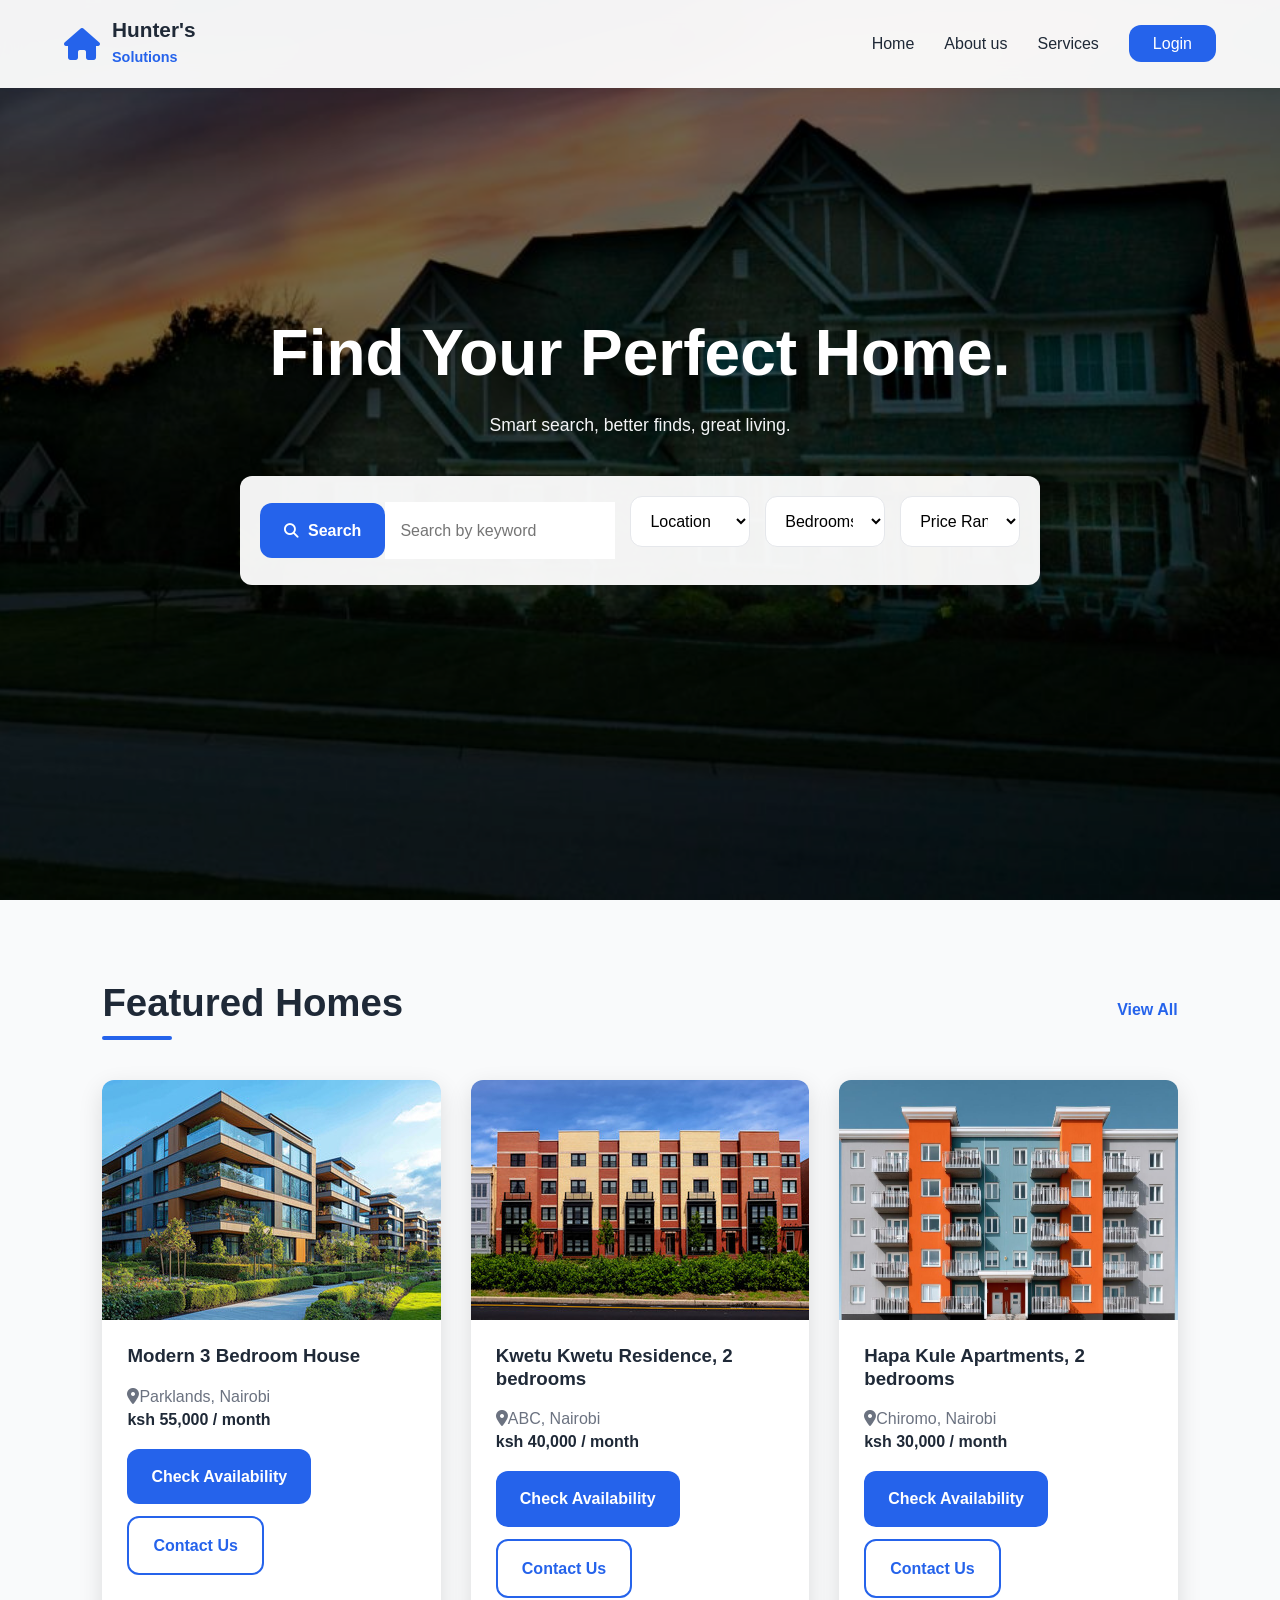
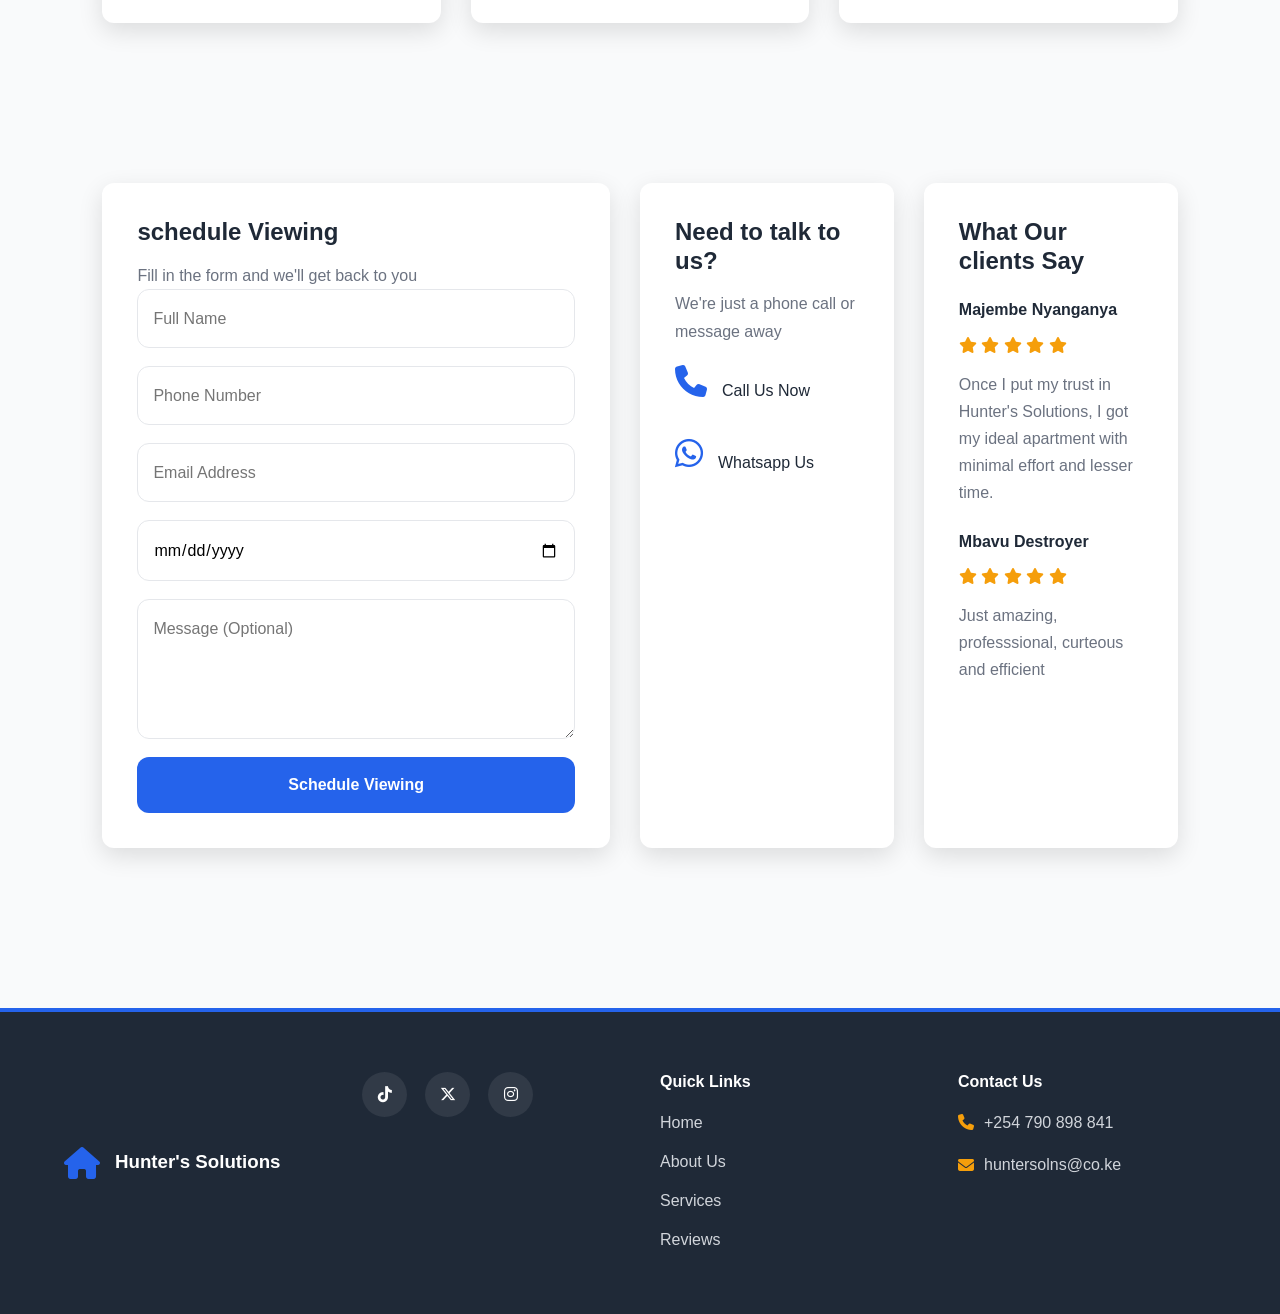
==== commit 87c9a3bb: "fill readme.md content" ====
--- a/index.html
+++ b/index.html
@@ -41,7 +41,6 @@
     </header>
 
     <main>
-        <!-- Home / Hero Section Nested Here -->
         <section id="home" class="hero">
             <div class="overlay">
                 <div class="hero-content">
@@ -77,9 +76,8 @@
             </div>
         </section>
 
-        <!-- Featured Properties Section with Cards Placed in the Grid -->
         <section class="featured-properties">
-            <div class="section-heading">
+            <div class="section-title">
                 <h2>Featured Homes</h2>
                 <a href="#">View All</a>
             </div>
@@ -123,7 +121,6 @@
             </div>
         </section>
 
-        <!-- Information Section (Forms, Contact, Reviews) Nested Here -->
         <section class="information-section">
             <article id="schedule" class="schedule-card">
                 <h2>schedule Viewing</h2>
@@ -149,7 +146,7 @@
                     <span>Whatsapp Us</span>
                 </div>
             </article>
-            <article id="reviews" class="reviews-card">
+            <article id="reviews" class="review-card">
                 <h2>What Our clients Say</h2>
                 <div class="review">
                     <h4>Majembe Nyanganya</h4>
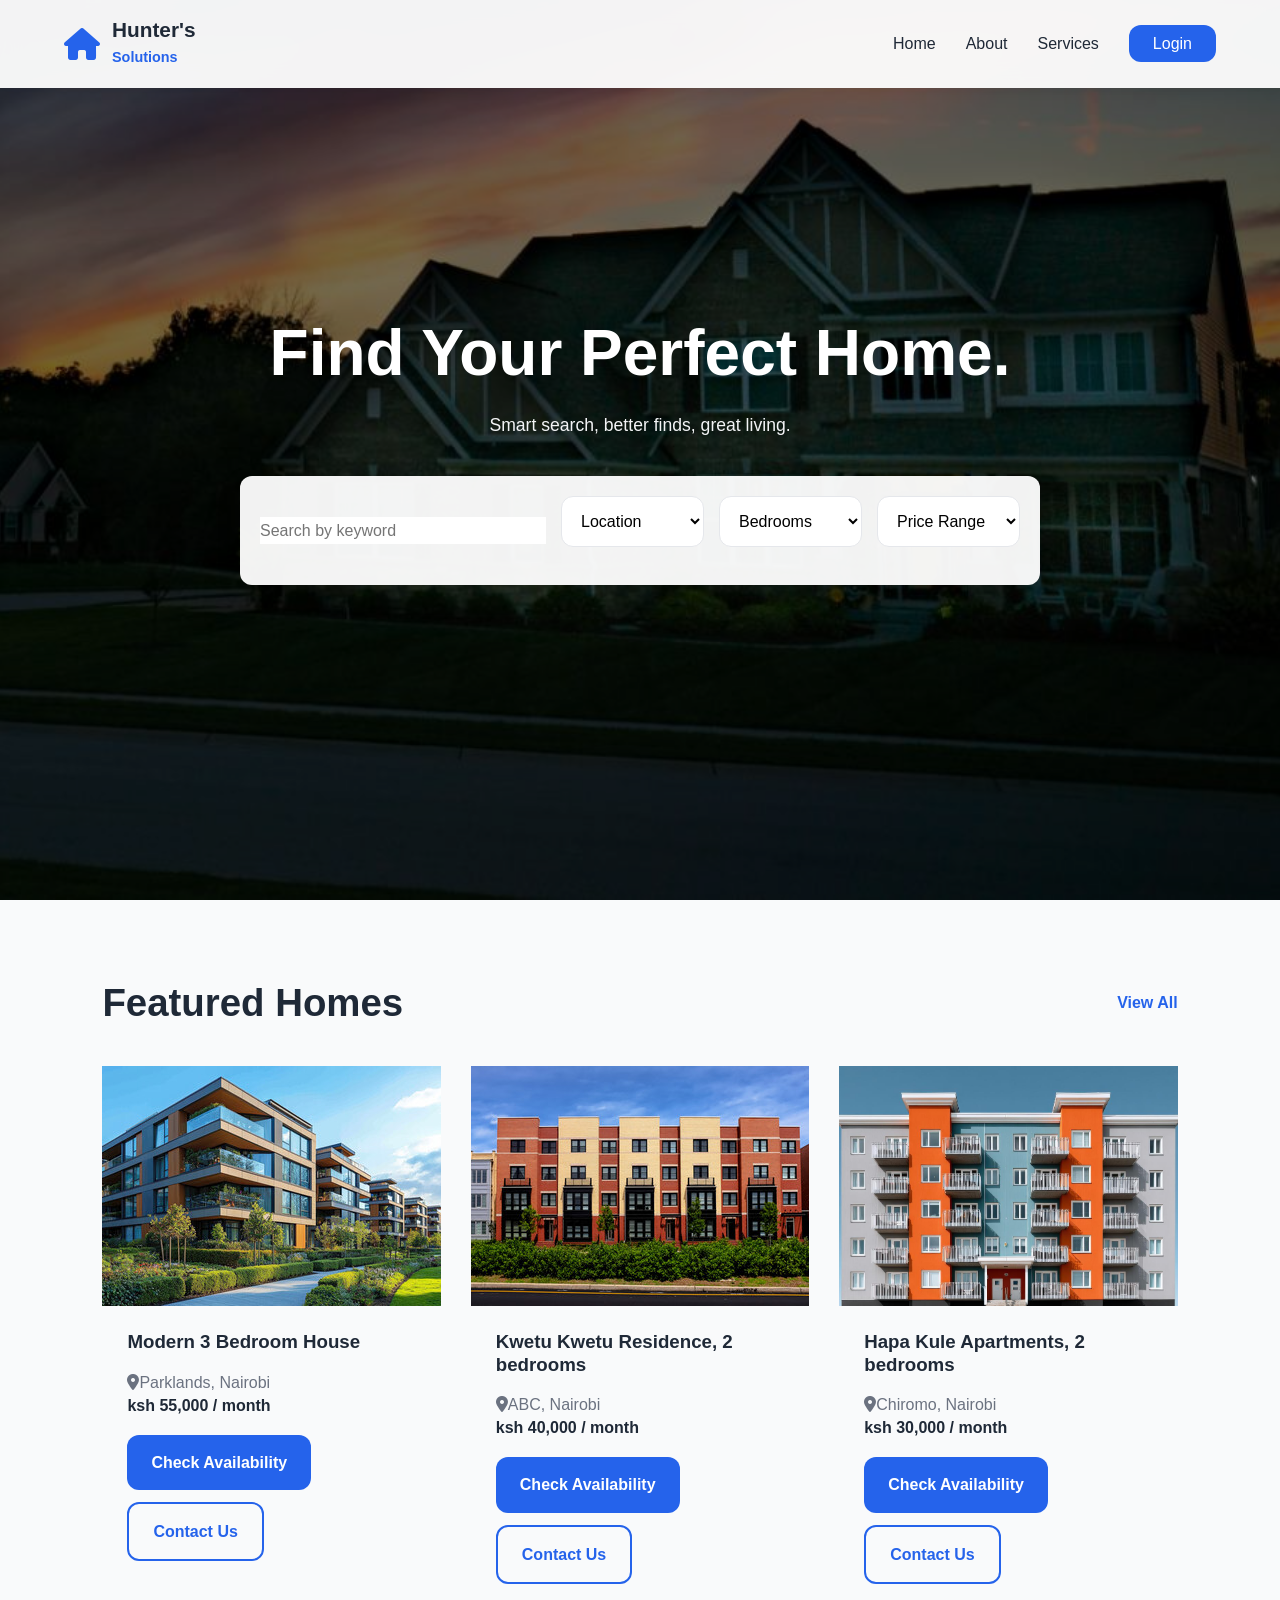
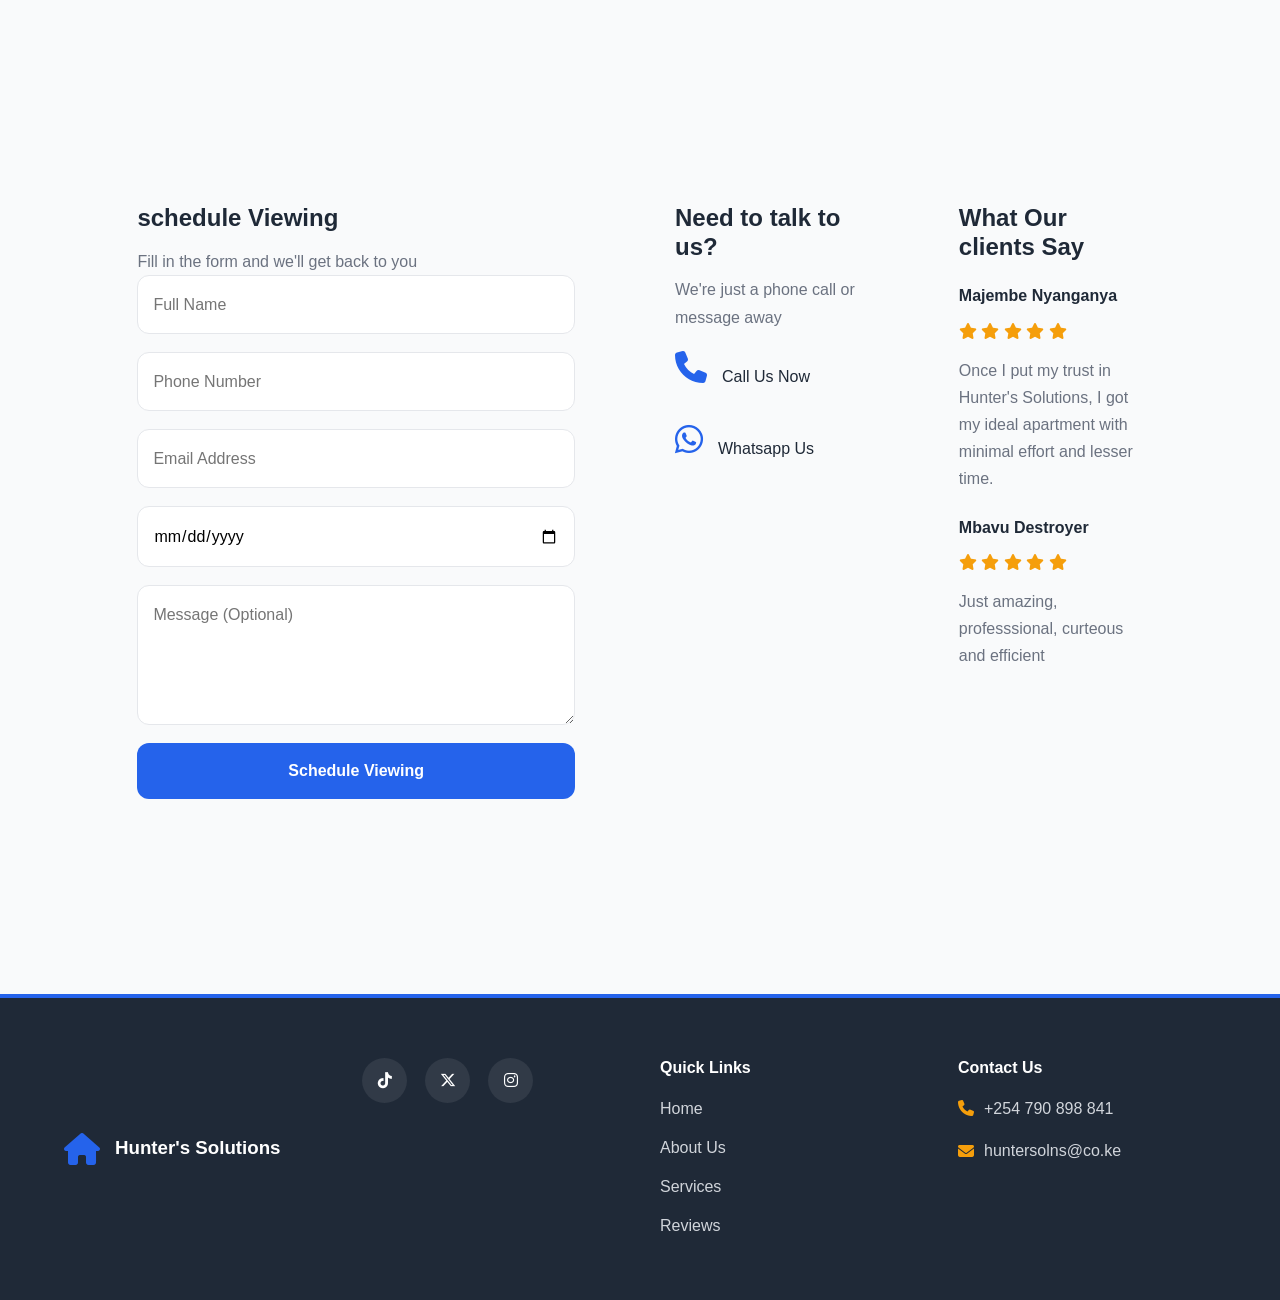
==== commit 06320f46: "add figma design and powerpoint presentation links" ====
--- a/index.html
+++ b/index.html
@@ -28,7 +28,7 @@
             </div>
             <ul class="nav-links">
                 <li><a href="index.html">Home</a></li>
-                <li><a href="about.html">About us</a></li>
+                <li><a href="about.html">About</a></li>
                 <li><a href="services.html">Services</a></li>              
                 <li><a href="login.html" class="login-btn">Login</a></li>
 
@@ -48,17 +48,13 @@
                     <p>Smart search, better finds, great living.</p>
                     <div class="search-bar">
                         <div class="search-input">
-                            <button class="search-btn">
-                            <i class="fa-solid fa-magnifying-glass"></i>Search</button>
-                            <input type="text" placeholder="Search by keyword">
+                            
+                                                      <input type="text" placeholder="Search by keyword">
 
                         </div>
                         <select>
                             <option>Location</option>
                             <option>Nairobi</option>
-                            <option>Kisumu</option>
-                            <option>Mombasa</option>
-                            <option>Nakuru</option>
                         </select>
                         <select>
                             <option>Bedrooms</option>
@@ -69,7 +65,7 @@
                             <option>Price Range</option>
                             <option>Ksh 20,000 - 30,000</option>
                             <option>Ksh 30,000 - 40,000</option>
-                            <option>Ksh 40,000 - 50,000</option>
+                            <option>Ksh 40,000 - 60,000</option>
                         </select>
                     </div>
                 </div>
